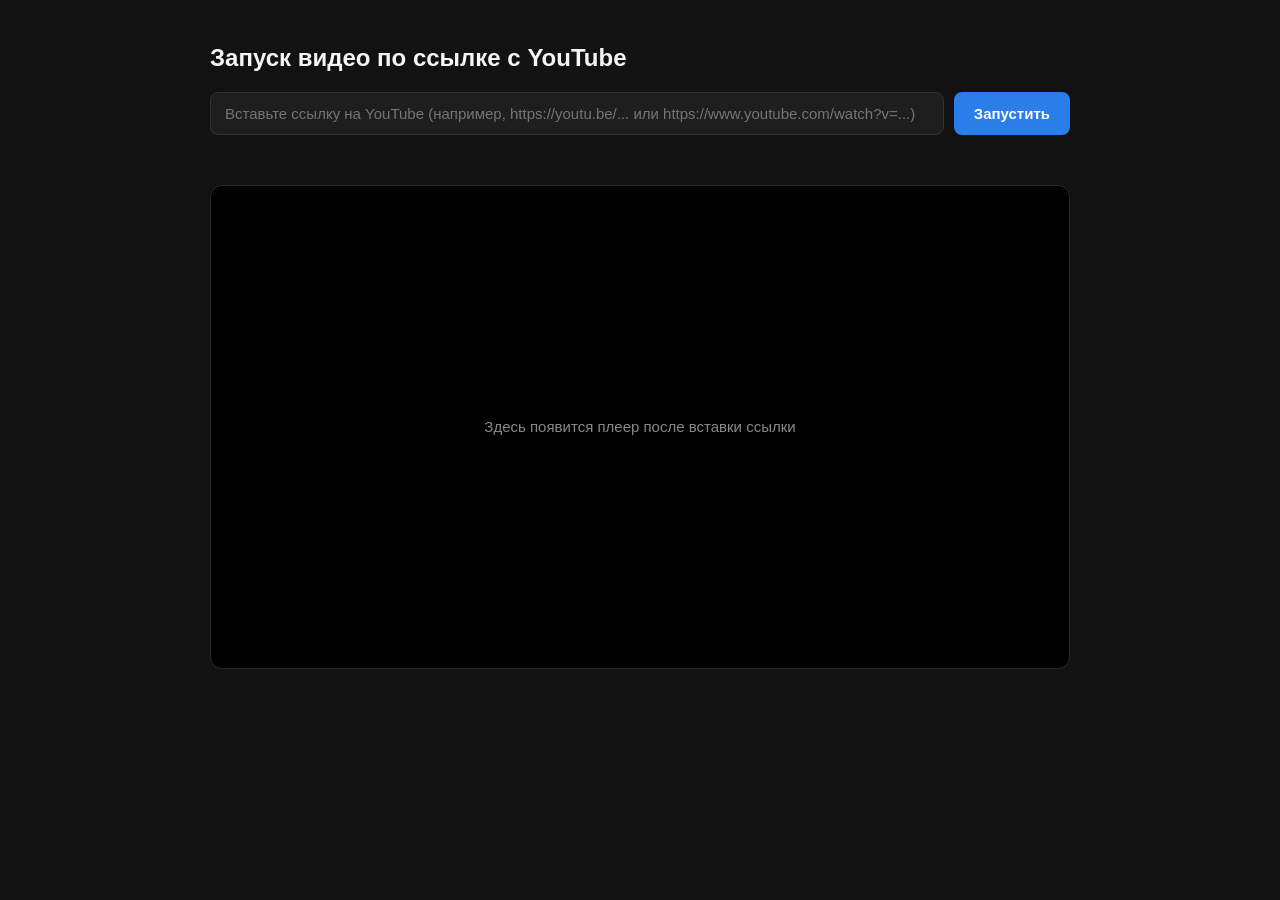
==== 0.html @ 9723a72d "Add files via upload" ====
<!DOCTYPE html>
<html lang="ru">
<head>
  <meta charset="UTF-8" />
  <meta name="viewport" content="width=device-width, initial-scale=1.0" />
  <title>Тест YouTube плеера</title>
  <style>
    * {
      box-sizing: border-box;
    }
    body {
      margin: 0;
      padding: 24px;
      font-family: Arial, sans-serif;
      background: #121212;
      color: #f5f5f5;
      display: flex;
      flex-direction: column;
      align-items: center;
      min-height: 100vh;
    }
    .container {
      width: 100%;
      max-width: 860px;
    }
    .input-group {
      display: flex;
      gap: 10px;
      margin-bottom: 16px;
    }
    input[type="text"] {
      flex: 1;
      padding: 12px 14px;
      font-size: 15px;
      border-radius: 8px;
      border: 1px solid #333;
      background: #1e1e1e;
      color: #fff;
      outline: none;
    }
    input[type="text"]:focus {
      border-color: #4ea1ff;
    }
    button {
      padding: 12px 20px;
      font-size: 15px;
      font-weight: bold;
      border: none;
      border-radius: 8px;
      background: #2b7de9;
      color: #fff;
      cursor: pointer;
    }
    button:hover {
      background: #1f68c7;
    }
    .error {
      color: #ff6b6b;
      margin-bottom: 14px;
      min-height: 20px;
      font-size: 14px;
    }
    .player-wrapper {
      position: relative;
      width: 100%;
      aspect-ratio: 16 / 9;
      background: #000;
      border-radius: 12px;
      overflow: hidden;
      border: 1px solid #2a2a2a;
    }
    .player-wrapper iframe,
    .player-wrapper #player {
      width: 100%;
      height: 100%;
      border: 0;
      display: block;
    }
    .placeholder {
      position: absolute;
      inset: 0;
      display: flex;
      align-items: center;
      justify-content: center;
      color: #888;
      font-size: 15px;
      text-align: center;
      padding: 16px;
      pointer-events: none;
    }
  </style>
</head>
<body>
  <div class="container">
    <h2>Запуск видео по ссылке с YouTube</h2>

    <div class="input-group">
      <input
        id="ytUrlInput"
        type="text"
        placeholder="Вставьте ссылку на YouTube (например, https://youtu.be/... или https://www.youtube.com/watch?v=...)"
      />
      <button id="loadBtn" type="button">Запустить</button>
    </div>

    <div id="errorMsg" class="error"></div>

    <div class="player-wrapper">
      <div id="placeholder" class="placeholder">Здесь появится плеер после вставки ссылки</div>
      <div id="player"></div>
    </div>
  </div>

  <script>
    const inputEl = document.getElementById("ytUrlInput");
    const loadBtn = document.getElementById("loadBtn");
    const errorEl = document.getElementById("errorMsg");
    const placeholderEl = document.getElementById("placeholder");

    let ytPlayer = null;
    let isApiReady = false;
    let pendingVideoId = null;

    // Извлекаем 11-символьный ID видео из разных форматов ссылок YouTube
    function extractYouTubeId(urlStr) {
      const trimmed = (urlStr || "").trim();
      if (!trimmed) return null;

      // Если пользователь вставил сразу 11-символьный ID
      if (/^[a-zA-Z0-9_-]{11}$/.test(trimmed)) {
        return trimmed;
      }

      try {
        const url = new URL(trimmed);
        const host = url.hostname.replace(/^www\./, "").replace(/^m\./, "");

        if (host === "youtu.be") {
          const id = url.pathname.split("/").filter(Boolean)[0];
          return id && /^[a-zA-Z0-9_-]{11}$/.test(id) ? id : null;
        }

        if (host === "youtube.com" || host === "youtube-nocookie.com") {
          const vParam = url.searchParams.get("v");
          if (vParam && /^[a-zA-Z0-9_-]{11}$/.test(vParam)) {
            return vParam;
          }

          const parts = url.pathname.split("/").filter(Boolean);
          // /embed/ID, /shorts/ID, /live/ID, /v/ID
          if (parts.length >= 2 && ["embed", "shorts", "live", "v"].includes(parts[0])) {
            return /^[a-zA-Z0-9_-]{11}$/.test(parts[1]) ? parts[1] : null;
          }
        }
      } catch (_) {
        return null;
      }

      return null;
    }

    // Загружаем YouTube IFrame API
    const tag = document.createElement("script");
    tag.src = "https://www.youtube.com/iframe_api";
    document.head.appendChild(tag);

    window.onYouTubeIframeAPIReady = function () {
      isApiReady = true;
      if (pendingVideoId) {
        createOrLoadVideo(pendingVideoId);
        pendingVideoId = null;
      }
    };

    function createOrLoadVideo(videoId) {
      placeholderEl.style.display = "none";
      errorEl.textContent = "";

      if (!isApiReady) {
        pendingVideoId = videoId;
        return;
      }

      if (ytPlayer && typeof ytPlayer.loadVideoById === "function") {
        ytPlayer.loadVideoById(videoId);
      } else {
        ytPlayer = new YT.Player("player", {
          videoId: videoId,
          playerVars: {
            autoplay: 1,
            rel: 0
          }
        });
      }
    }

    function handleLaunch() {
      const videoId = extractYouTubeId(inputEl.value);
      if (!videoId) {
        errorEl.textContent = "Не удалось распознать корректную ссылку на YouTube.";
        return;
      }
      createOrLoadVideo(videoId);
    }

    loadBtn.addEventListener("click", handleLaunch);
    inputEl.addEventListener("keydown", (e) => {
      if (e.key === "Enter") {
        handleLaunch();
      }
    });
  </script>
</body>
</html>
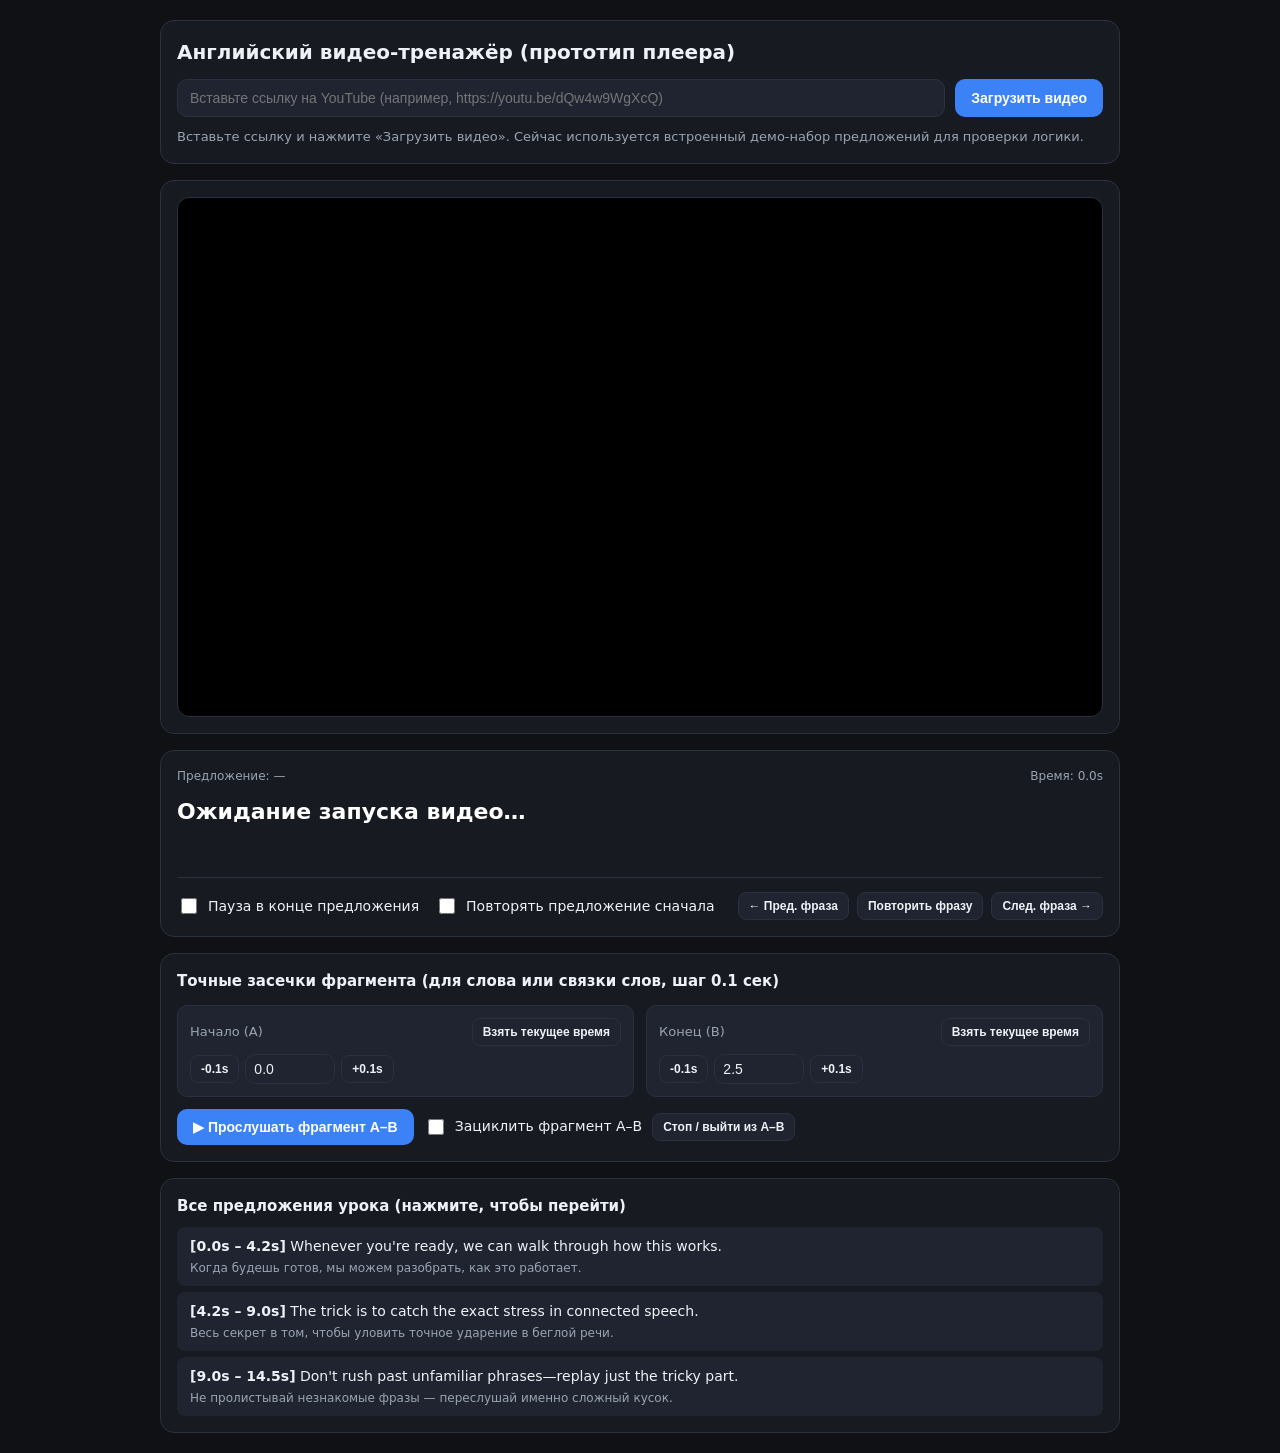
==== commit 8de5ce7e: "Update 0.html" ====
--- a/0.html
+++ b/0.html
@@ -3,151 +3,455 @@
 <head>
   <meta charset="UTF-8" />
   <meta name="viewport" content="width=device-width, initial-scale=1.0" />
-  <title>Тест YouTube плеера</title>
+  <title>Урок английского — YouTube тренажёр (Этап 1)</title>
   <style>
+    :root {
+      --bg: #0f1115;
+      --panel: #171a21;
+      --panel-2: #1f2430;
+      --text: #eef2f7;
+      --muted: #9aa4b2;
+      --accent: #3b82f6;
+      --accent-hover: #2563eb;
+      --border: #2a303d;
+      --success: #22c55e;
+      --warn: #f59e0b;
+    }
+
     * {
       box-sizing: border-box;
     }
+
     body {
       margin: 0;
-      padding: 24px;
-      font-family: Arial, sans-serif;
-      background: #121212;
-      color: #f5f5f5;
+      padding: 20px;
+      font-family: system-ui, -apple-system, Segoe UI, Roboto, Arial, sans-serif;
+      background: var(--bg);
+      color: var(--text);
+      line-height: 1.5;
+    }
+
+    .app {
+      max-width: 960px;
+      margin: 0 auto;
       display: flex;
       flex-direction: column;
-      align-items: center;
-      min-height: 100vh;
-    }
-    .container {
-      width: 100%;
-      max-width: 860px;
-    }
-    .input-group {
+      gap: 16px;
+    }
+
+    .card {
+      background: var(--panel);
+      border: 1px solid var(--border);
+      border-radius: 14px;
+      padding: 16px;
+    }
+
+    h1 {
+      margin: 0 0 12px;
+      font-size: 20px;
+      font-weight: 600;
+    }
+
+    .url-row {
       display: flex;
       gap: 10px;
-      margin-bottom: 16px;
-    }
+    }
+
+    input[type="text"],
+    input[type="number"] {
+      background: var(--panel-2);
+      color: var(--text);
+      border: 1px solid var(--border);
+      border-radius: 10px;
+      padding: 10px 12px;
+      font-size: 14px;
+      outline: none;
+    }
+
     input[type="text"] {
       flex: 1;
-      padding: 12px 14px;
-      font-size: 15px;
+    }
+
+    input:focus {
+      border-color: var(--accent);
+    }
+
+    button {
+      background: var(--accent);
+      color: #fff;
+      border: none;
+      border-radius: 10px;
+      padding: 10px 16px;
+      font-size: 14px;
+      font-weight: 600;
+      cursor: pointer;
+      transition: background 0.15s ease;
+    }
+
+    button:hover {
+      background: var(--accent-hover);
+    }
+
+    button.secondary {
+      background: var(--panel-2);
+      color: var(--text);
+      border: 1px solid var(--border);
+    }
+
+    button.secondary:hover {
+      background: #282f3d;
+    }
+
+    button.small {
+      padding: 6px 10px;
+      font-size: 12px;
       border-radius: 8px;
-      border: 1px solid #333;
-      background: #1e1e1e;
-      color: #fff;
-      outline: none;
-    }
-    input[type="text"]:focus {
-      border-color: #4ea1ff;
-    }
-    button {
-      padding: 12px 20px;
-      font-size: 15px;
-      font-weight: bold;
-      border: none;
-      border-radius: 8px;
-      background: #2b7de9;
-      color: #fff;
-      cursor: pointer;
-    }
-    button:hover {
-      background: #1f68c7;
-    }
-    .error {
-      color: #ff6b6b;
-      margin-bottom: 14px;
-      min-height: 20px;
-      font-size: 14px;
-    }
-    .player-wrapper {
+    }
+
+    .status {
+      margin-top: 10px;
+      font-size: 13px;
+      color: var(--muted);
+    }
+
+    .status.warn {
+      color: var(--warn);
+    }
+
+    .player-box {
       position: relative;
       width: 100%;
       aspect-ratio: 16 / 9;
       background: #000;
       border-radius: 12px;
       overflow: hidden;
-      border: 1px solid #2a2a2a;
-    }
-    .player-wrapper iframe,
-    .player-wrapper #player {
+      border: 1px solid var(--border);
+    }
+
+    .player-box iframe,
+    .player-box #player {
       width: 100%;
       height: 100%;
       border: 0;
       display: block;
     }
-    .placeholder {
-      position: absolute;
-      inset: 0;
-      display: flex;
+
+    .subs-box {
+      display: flex;
+      flex-direction: column;
+      gap: 10px;
+    }
+
+    .sub-meta {
+      display: flex;
+      justify-content: space-between;
       align-items: center;
-      justify-content: center;
-      color: #888;
+      font-size: 12px;
+      color: var(--muted);
+    }
+
+    .sub-en {
+      font-size: 22px;
+      font-weight: 600;
+      color: #fff;
+      min-height: 34px;
+    }
+
+    .sub-ru {
+      font-size: 16px;
+      color: #cbd5e1;
+      min-height: 24px;
+    }
+
+    .controls-bar {
+      display: flex;
+      flex-wrap: wrap;
+      gap: 14px;
+      align-items: center;
+      justify-content: space-between;
+    }
+
+    .toggles {
+      display: flex;
+      flex-wrap: wrap;
+      gap: 16px;
+      align-items: center;
+    }
+
+    .toggle {
+      display: inline-flex;
+      align-items: center;
+      gap: 8px;
+      font-size: 14px;
+      cursor: pointer;
+      user-select: none;
+    }
+
+    .toggle input {
+      width: 16px;
+      height: 16px;
+      accent-color: var(--accent);
+      cursor: pointer;
+    }
+
+    .nav-btns {
+      display: flex;
+      gap: 8px;
+    }
+
+    .ab-panel {
+      display: flex;
+      flex-direction: column;
+      gap: 12px;
+    }
+
+    .ab-title {
       font-size: 15px;
-      text-align: center;
-      padding: 16px;
-      pointer-events: none;
+      font-weight: 600;
+    }
+
+    .ab-grid {
+      display: grid;
+      grid-template-columns: repeat(auto-fit, minmax(220px, 1fr));
+      gap: 12px;
+    }
+
+    .marker-card {
+      background: var(--panel-2);
+      border: 1px solid var(--border);
+      border-radius: 10px;
+      padding: 12px;
+      display: flex;
+      flex-direction: column;
+      gap: 8px;
+    }
+
+    .marker-header {
+      display: flex;
+      justify-content: space-between;
+      align-items: center;
+      font-size: 13px;
+      color: var(--muted);
+    }
+
+    .marker-controls {
+      display: flex;
+      gap: 6px;
+      align-items: center;
+    }
+
+    .marker-controls input[type="number"] {
+      width: 90px;
+      padding: 6px 8px;
+    }
+
+    .ab-actions {
+      display: flex;
+      flex-wrap: wrap;
+      gap: 10px;
+      align-items: center;
+    }
+
+    .transcript-list {
+      max-height: 240px;
+      overflow-y: auto;
+      display: flex;
+      flex-direction: column;
+      gap: 6px;
+    }
+
+    .sentence-item {
+      padding: 8px 12px;
+      border-radius: 8px;
+      background: var(--panel-2);
+      border: 1px solid transparent;
+      cursor: pointer;
+      font-size: 14px;
+    }
+
+    .sentence-item:hover {
+      border-color: var(--border);
+    }
+
+    .sentence-item.active {
+      border-color: var(--accent);
+      background: rgba(59, 130, 246, 0.14);
+    }
+
+    .sentence-item .ru-small {
+      color: var(--muted);
+      font-size: 12px;
+      margin-top: 2px;
     }
   </style>
 </head>
 <body>
-  <div class="container">
-    <h2>Запуск видео по ссылке с YouTube</h2>
-
-    <div class="input-group">
-      <input
-        id="ytUrlInput"
-        type="text"
-        placeholder="Вставьте ссылку на YouTube (например, https://youtu.be/... или https://www.youtube.com/watch?v=...)"
-      />
-      <button id="loadBtn" type="button">Запустить</button>
+  <div class="app">
+    <!-- 1. Ввод ссылки -->
+    <div class="card">
+      <h1>Английский видео-тренажёр (прототип плеера)</h1>
+      <div class="url-row">
+        <input
+          id="urlInput"
+          type="text"
+          placeholder="Вставьте ссылку на YouTube (например, https://youtu.be/dQw4w9WgXcQ)"
+        />
+        <button id="startBtn" type="button">Загрузить видео</button>
+      </div>
+      <div id="statusMsg" class="status">
+        Вставьте ссылку и нажмите «Загрузить видео». Сейчас используется встроенный демо-набор предложений для проверки логики.
+      </div>
     </div>
 
-    <div id="errorMsg" class="error"></div>
-
-    <div class="player-wrapper">
-      <div id="placeholder" class="placeholder">Здесь появится плеер после вставки ссылки</div>
-      <div id="player"></div>
+    <!-- 2. Плеер -->
+    <div class="card">
+      <div class="player-box">
+        <div id="player"></div>
+      </div>
+    </div>
+
+    <!-- 3. Двуязычные субтитры по предложениям и управление концом предложения -->
+    <div class="card subs-box">
+      <div class="sub-meta">
+        <span id="sentenceCounter">Предложение: —</span>
+        <span id="timeReadout">Время: 0.0s</span>
+      </div>
+      <div id="subEn" class="sub-en">Ожидание запуска видео…</div>
+      <div id="subRu" class="sub-ru"></div>
+
+      <hr style="border: 0; border-top: 1px solid var(--border); width: 100%; margin: 4px 0;" />
+
+      <div class="controls-bar">
+        <div class="toggles">
+          <label class="toggle">
+            <input id="pauseAtEnd" type="checkbox" />
+            <span>Пауза в конце предложения</span>
+          </label>
+          <label class="toggle">
+            <input id="repeatSentence" type="checkbox" />
+            <span>Повторять предложение сначала</span>
+          </label>
+        </div>
+
+        <div class="nav-btns">
+          <button id="prevSentenceBtn" class="secondary small" type="button">← Пред. фраза</button>
+          <button id="repeatNowBtn" class="secondary small" type="button">Повторить фразу</button>
+          <button id="nextSentenceBtn" class="secondary small" type="button">След. фраза →</button>
+        </div>
+      </div>
+    </div>
+
+    <!-- 4. Точные засечки (A - B) -->
+    <div class="card ab-panel">
+      <div class="ab-title">Точные засечки фрагмента (для слова или связки слов, шаг 0.1 сек)</div>
+      <div class="ab-grid">
+        <div class="marker-card">
+          <div class="marker-header">
+            <span>Начало (A)</span>
+            <button id="setStartFromNow" class="secondary small" type="button">Взять текущее время</button>
+          </div>
+          <div class="marker-controls">
+            <button id="startMinus" class="secondary small" type="button">-0.1s</button>
+            <input id="segStart" type="number" step="0.1" min="0" value="0.0" />
+            <button id="startPlus" class="secondary small" type="button">+0.1s</button>
+          </div>
+        </div>
+
+        <div class="marker-card">
+          <div class="marker-header">
+            <span>Конец (B)</span>
+            <button id="setEndFromNow" class="secondary small" type="button">Взять текущее время</button>
+          </div>
+          <div class="marker-controls">
+            <button id="endMinus" class="secondary small" type="button">-0.1s</button>
+            <input id="segEnd" type="number" step="0.1" min="0" value="2.5" />
+            <button id="endPlus" class="secondary small" type="button">+0.1s</button>
+          </div>
+        </div>
+      </div>
+
+      <div class="ab-actions">
+        <button id="playSegBtn" type="button">▶ Прослушать фрагмент A–B</button>
+        <label class="toggle">
+          <input id="loopSeg" type="checkbox" />
+          <span>Зациклить фрагмент A–B</span>
+        </label>
+        <button id="stopSegBtn" class="secondary small" type="button">Стоп / выйти из A–B</button>
+      </div>
+    </div>
+
+    <!-- 5. Список предложений -->
+    <div class="card">
+      <div class="ab-title" style="margin-bottom: 10px;">Все предложения урока (нажмите, чтобы перейти)</div>
+      <div id="transcriptList" class="transcript-list"></div>
     </div>
   </div>
 
   <script>
-    const inputEl = document.getElementById("ytUrlInput");
-    const loadBtn = document.getElementById("loadBtn");
-    const errorEl = document.getElementById("errorMsg");
-    const placeholderEl = document.getElementById("placeholder");
-
+    // Демо-предложения (на следующих этапах будут подтягиваться автоматически по ссылке)
+    const DEMO_SENTENCES = [
+      {
+        start: 0.0,
+        end: 4.2,
+        en: "Whenever you're ready, we can walk through how this works.",
+        ru: "Когда будешь готов, мы можем разобрать, как это работает."
+      },
+      {
+        start: 4.2,
+        end: 9.0,
+        en: "The trick is to catch the exact stress in connected speech.",
+        ru: "Весь секрет в том, чтобы уловить точное ударение в беглой речи."
+      },
+      {
+        start: 9.0,
+        end: 14.5,
+        en: "Don't rush past unfamiliar phrases—replay just the tricky part.",
+        ru: "Не пролистывай незнакомые фразы — переслушай именно сложный кусок."
+      }
+    ];
+
+    let sentences = [...DEMO_SENTENCES];
+    let activeSentenceIndex = -1;
+    let handledEndForIndex = -1;
+
+    // Режим воспроизведения точной засечки A-B
+    let segmentMode = false; // true = играет отрезок A-B
     let ytPlayer = null;
-    let isApiReady = false;
+    let apiReady = false;
     let pendingVideoId = null;
-
-    // Извлекаем 11-символьный ID видео из разных форматов ссылок YouTube
-    function extractYouTubeId(urlStr) {
-      const trimmed = (urlStr || "").trim();
-      if (!trimmed) return null;
-
-      // Если пользователь вставил сразу 11-символьный ID
-      if (/^[a-zA-Z0-9_-]{11}$/.test(trimmed)) {
-        return trimmed;
-      }
-
+    let pollTimer = null;
+
+    const urlInput = document.getElementById("urlInput");
+    const startBtn = document.getElementById("startBtn");
+    const statusMsg = document.getElementById("statusMsg");
+    const subEn = document.getElementById("subEn");
+    const subRu = document.getElementById("subRu");
+    const sentenceCounter = document.getElementById("sentenceCounter");
+    const timeReadout = document.getElementById("timeReadout");
+    const transcriptList = document.getElementById("transcriptList");
+
+    const pauseAtEndEl = document.getElementById("pauseAtEnd");
+    const repeatSentenceEl = document.getElementById("repeatSentence");
+    const loopSegEl = document.getElementById("loopSeg");
+
+    const segStartInput = document.getElementById("segStart");
+    const segEndInput = document.getElementById("segEnd");
+
+    function extractYouTubeId(raw) {
+      const s = (raw || "").trim();
+      if (!s) return null;
+      if (/^[a-zA-Z0-9_-]{11}$/.test(s)) return s;
       try {
-        const url = new URL(trimmed);
-        const host = url.hostname.replace(/^www\./, "").replace(/^m\./, "");
-
+        const u = new URL(s);
+        const host = u.hostname.replace(/^www\./, "").replace(/^m\./, "");
         if (host === "youtu.be") {
-          const id = url.pathname.split("/").filter(Boolean)[0];
+          const id = u.pathname.split("/").filter(Boolean)[0];
           return id && /^[a-zA-Z0-9_-]{11}$/.test(id) ? id : null;
         }
-
         if (host === "youtube.com" || host === "youtube-nocookie.com") {
-          const vParam = url.searchParams.get("v");
-          if (vParam && /^[a-zA-Z0-9_-]{11}$/.test(vParam)) {
-            return vParam;
-          }
-
-          const parts = url.pathname.split("/").filter(Boolean);
-          // /embed/ID, /shorts/ID, /live/ID, /v/ID
+          const v = u.searchParams.get("v");
+          if (v && /^[a-zA-Z0-9_-]{11}$/.test(v)) return v;
+          const parts = u.pathname.split("/").filter(Boolean);
           if (parts.length >= 2 && ["embed", "shorts", "live", "v"].includes(parts[0])) {
             return /^[a-zA-Z0-9_-]{11}$/.test(parts[1]) ? parts[1] : null;
           }
@@ -155,28 +459,60 @@
       } catch (_) {
         return null;
       }
-
       return null;
     }
 
-    // Загружаем YouTube IFrame API
-    const tag = document.createElement("script");
-    tag.src = "https://www.youtube.com/iframe_api";
-    document.head.appendChild(tag);
-
-    window.onYouTubeIframeAPIReady = function () {
-      isApiReady = true;
-      if (pendingVideoId) {
-        createOrLoadVideo(pendingVideoId);
-        pendingVideoId = null;
-      }
-    };
-
-    function createOrLoadVideo(videoId) {
-      placeholderEl.style.display = "none";
-      errorEl.textContent = "";
-
-      if (!isApiReady) {
+    function renderTranscriptList() {
+      transcriptList.innerHTML = "";
+      sentences.forEach((item, idx) => {
+        const div = document.createElement("div");
+        div.className = "sentence-item" + (idx === activeSentenceIndex ? " active" : "");
+        div.innerHTML = `
+          <div><strong>[${item.start.toFixed(1)}s – ${item.end.toFixed(1)}s]</strong> ${item.en}</div>
+          <div class="ru-small">${item.ru}</div>
+        `;
+        div.addEventListener("click", () => {
+          segmentMode = false;
+          handledEndForIndex = -1;
+          selectSentence(idx, true);
+        });
+        transcriptList.appendChild(div);
+      });
+    }
+
+    function selectSentence(idx, shouldSeekAndPlay = false) {
+      if (idx < 0 || idx >= sentences.length) return;
+      activeSentenceIndex = idx;
+      const item = sentences[idx];
+      subEn.textContent = item.en;
+      subRu.textContent = item.ru;
+      sentenceCounter.textContent = `Предложение: ${idx + 1} / ${sentences.length}`;
+
+      // Подставляем границы текущего предложения в засечки A-B как стартовую точку
+      segStartInput.value = item.start.toFixed(1);
+      segEndInput.value = Math.min(item.end, item.start + 1.5).toFixed(1);
+
+      renderTranscriptList();
+
+      if (shouldSeekAndPlay && ytPlayer && typeof ytPlayer.seekTo === "function") {
+        handledEndForIndex = -1;
+        ytPlayer.seekTo(item.start, true);
+        if (typeof ytPlayer.playVideo === "function") {
+          ytPlayer.playVideo();
+        }
+      }
+    }
+
+    function loadVideo(videoId) {
+      statusMsg.className = "status";
+      statusMsg.textContent = `Загружается видео ID: ${videoId}…`;
+      sentences = [...DEMO_SENTENCES];
+      activeSentenceIndex = -1;
+      handledEndForIndex = -1;
+      segmentMode = false;
+      renderTranscriptList();
+
+      if (!apiReady) {
         pendingVideoId = videoId;
         return;
       }
@@ -185,30 +521,179 @@
         ytPlayer.loadVideoById(videoId);
       } else {
         ytPlayer = new YT.Player("player", {
-          videoId: videoId,
+          videoId,
           playerVars: {
             autoplay: 1,
-            rel: 0
+            rel: 0,
+            origin: window.location.origin
+          },
+          events: {
+            onReady: (e) => {
+              const iframe = e.target.getIframe();
+              if (iframe) {
+                iframe.setAttribute("referrerpolicy", "strict-origin-when-cross-origin");
+              }
+              startPolling();
+            }
           }
         });
       }
-    }
-
-    function handleLaunch() {
-      const videoId = extractYouTubeId(inputEl.value);
-      if (!videoId) {
-        errorEl.textContent = "Не удалось распознать корректную ссылку на YouTube.";
+      startPolling();
+    }
+
+    function startPolling() {
+      if (pollTimer) clearInterval(pollTimer);
+      pollTimer = setInterval(() => {
+        if (!ytPlayer || typeof ytPlayer.getCurrentTime !== "function") return;
+        const t = ytPlayer.getCurrentTime();
+        if (typeof t !== "number" || Number.isNaN(t)) return;
+
+        timeReadout.textContent = `Время: ${t.toFixed(1)}s`;
+
+        // 1. Обработка точной засечки A-B
+        const startA = parseFloat(segStartInput.value) || 0;
+        const endB = parseFloat(segEndInput.value) || 0;
+        if (segmentMode && endB > startA && t >= endB) {
+          if (loopSegEl.checked) {
+            ytPlayer.seekTo(startA, true);
+            ytPlayer.playVideo();
+          } else {
+            segmentMode = false;
+            ytPlayer.pauseVideo();
+          }
+          return;
+        }
+
+        // 2. Определение активного предложения
+        const foundIdx = sentences.findIndex((s) => t >= s.start && t < s.end);
+        if (foundIdx !== -1 && foundIdx !== activeSentenceIndex) {
+          activeSentenceIndex = foundIdx;
+          handledEndForIndex = -1;
+          const s = sentences[foundIdx];
+          subEn.textContent = s.en;
+          subRu.textContent = s.ru;
+          sentenceCounter.textContent = `Предложение: ${foundIdx + 1} / ${sentences.length}`;
+          renderTranscriptList();
+        }
+
+        // 3. Поведение в конце активного предложения
+        if (activeSentenceIndex !== -1 && !segmentMode) {
+          const cur = sentences[activeSentenceIndex];
+          if (t >= cur.end - 0.08 && handledEndForIndex !== activeSentenceIndex) {
+            handledEndForIndex = activeSentenceIndex;
+
+            if (repeatSentenceEl.checked) {
+              ytPlayer.seekTo(cur.start, true);
+              ytPlayer.playVideo();
+              handledEndForIndex = -1;
+            } else if (pauseAtEndEl.checked) {
+              ytPlayer.pauseVideo();
+            }
+          }
+        }
+      }, 80);
+    }
+
+    // Загрузка YouTube IFrame API
+    const tag = document.createElement("script");
+    tag.src = "https://www.youtube.com/iframe_api";
+    document.head.appendChild(tag);
+
+    window.onYouTubeIframeAPIReady = function () {
+      apiReady = true;
+      if (pendingVideoId) {
+        loadVideo(pendingVideoId);
+        pendingVideoId = null;
+      }
+    };
+
+    // События интерфейса
+    startBtn.addEventListener("click", () => {
+      const id = extractYouTubeId(urlInput.value);
+      if (!id) {
+        statusMsg.className = "status warn";
+        statusMsg.textContent = "Не удалось распознать ссылку YouTube. Проверьте формат ссылки.";
         return;
       }
-      createOrLoadVideo(videoId);
-    }
-
-    loadBtn.addEventListener("click", handleLaunch);
-    inputEl.addEventListener("keydown", (e) => {
-      if (e.key === "Enter") {
-        handleLaunch();
-      }
-    });
+      loadVideo(id);
+    });
+
+    urlInput.addEventListener("keydown", (e) => {
+      if (e.key === "Enter") startBtn.click();
+    });
+
+    prevSentenceBtn.addEventListener("click", () => {
+      segmentMode = false;
+      const target = activeSentenceIndex > 0 ? activeSentenceIndex - 1 : 0;
+      selectSentence(target, true);
+    });
+
+    nextSentenceBtn.addEventListener("click", () => {
+      segmentMode = false;
+      const target = activeSentenceIndex < sentences.length - 1 ? activeSentenceIndex + 1 : sentences.length - 1;
+      selectSentence(target, true);
+    });
+
+    repeatNowBtn.addEventListener("click", () => {
+      segmentMode = false;
+      const target = activeSentenceIndex >= 0 ? activeSentenceIndex : 0;
+      selectSentence(target, true);
+    });
+
+    // Корректировка засечек A и B на +-0.1s
+    function adjustInput(el, delta) {
+      const val = Math.max(0, (parseFloat(el.value) || 0) + delta);
+      el.value = val.toFixed(1);
+    }
+
+    document.getElementById("startMinus").addEventListener("click", () => adjustInput(segStartInput, -0.1));
+    document.getElementById("startPlus").addEventListener("click", () => adjustInput(segStartInput, 0.1));
+    document.getElementById("endMinus").addEventListener("click", () => adjustInput(segEndInput, -0.1));
+    document.getElementById("endPlus").addEventListener("click", () => adjustInput(segEndInput, 0.1));
+
+    document.getElementById("setStartFromNow").addEventListener("click", () => {
+      if (ytPlayer && typeof ytPlayer.getCurrentTime === "function") {
+        segStartInput.value = Math.max(0, ytPlayer.getCurrentTime()).toFixed(1);
+      }
+    });
+
+    document.getElementById("setEndFromNow").addEventListener("click", () => {
+      if (ytPlayer && typeof ytPlayer.getCurrentTime === "function") {
+        segEndInput.value = Math.max(0, ytPlayer.getCurrentTime()).toFixed(1);
+      }
+    });
+
+    document.getElementById("playSegBtn").addEventListener("click", () => {
+      const a = parseFloat(segStartInput.value) || 0;
+      const b = parseFloat(segEndInput.value) || 0;
+      if (b <= a) {
+        statusMsg.className = "status warn";
+        statusMsg.textContent = "Конец (B) должен быть больше начала (A).";
+        return;
+      }
+      statusMsg.className = "status";
+      statusMsg.textContent = `Воспроизводится фрагмент A–B: ${a.toFixed(1)}s – ${b.toFixed(1)}s`;
+      segmentMode = true;
+      ytPlayer.seekTo(a, true);
+      ytPlayer.playVideo();
+    });
+
+    document.getElementById("stopSegBtn").addEventListener("click", () => {
+      segmentMode = false;
+      if (ytPlayer && typeof ytPlayer.pauseVideo === "function") {
+        ytPlayer.pauseVideo();
+      }
+    });
+
+    // Взаимоисключение галочек «Пауза» и «Повторять» (если нужно, можно легко сделать оба гибкими)
+    pauseAtEndEl.addEventListener("change", () => {
+      if (pauseAtEndEl.checked) repeatSentenceEl.checked = false;
+    });
+    repeatSentenceEl.addEventListener("change", () => {
+      if (repeatSentenceEl.checked) pauseAtEndEl.checked = false;
+    });
+
+    renderTranscriptList();
   </script>
 </body>
-</html>+</html>
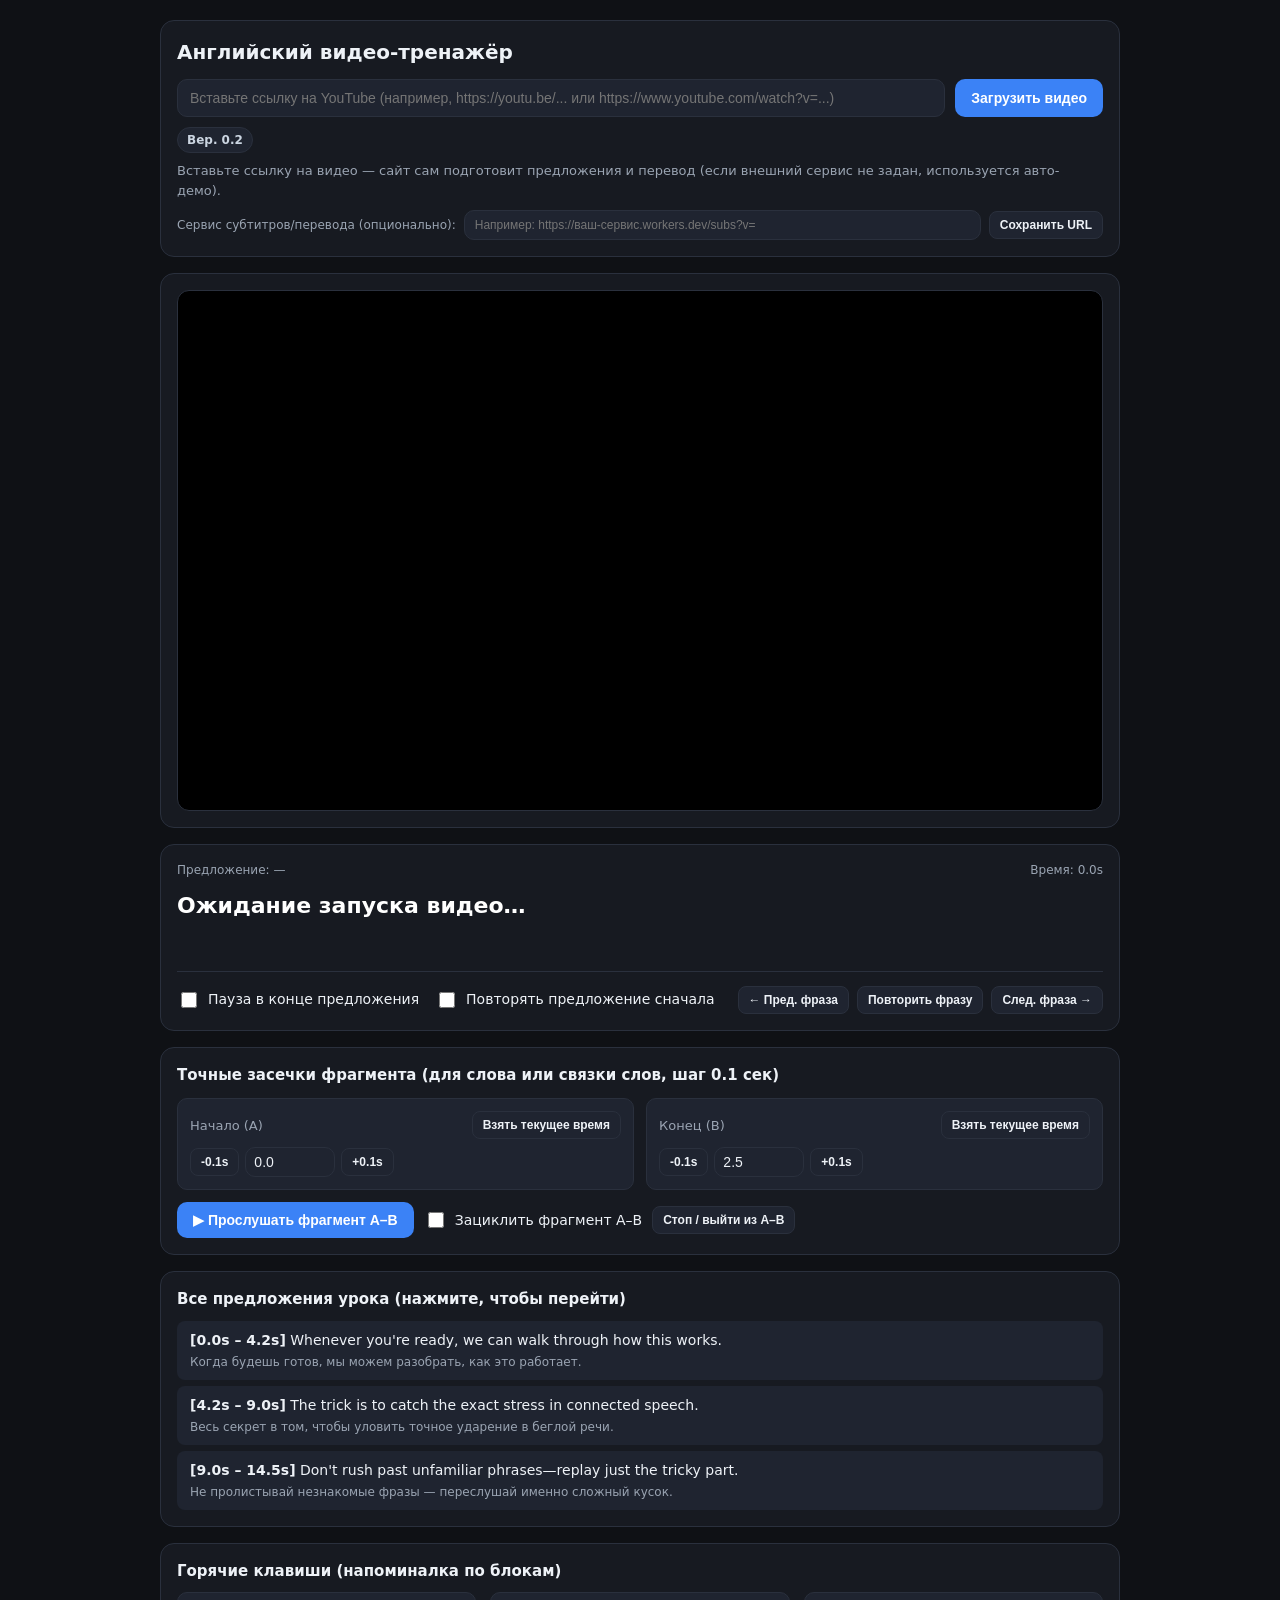
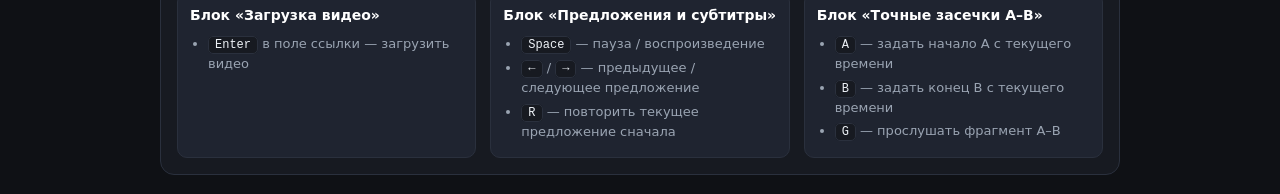
==== commit efcb1b7c: "Update 0.html" ====
--- a/0.html
+++ b/0.html
@@ -3,7 +3,7 @@
 <head>
   <meta charset="UTF-8" />
   <meta name="viewport" content="width=device-width, initial-scale=1.0" />
-  <title>Урок английского — YouTube тренажёр (Этап 1)</title>
+  <title>Урок английского — YouTube тренажёр (Вер. 0.2)</title>
   <style>
     :root {
       --bg: #0f1115;
@@ -108,14 +108,48 @@
       border-radius: 8px;
     }
 
-    .status {
+    .sub-bar {
       margin-top: 10px;
+      display: flex;
+      flex-wrap: wrap;
+      justify-content: space-between;
+      align-items: center;
+      gap: 8px;
       font-size: 13px;
       color: var(--muted);
     }
 
+    .version-badge {
+      display: inline-block;
+      padding: 3px 9px;
+      border-radius: 999px;
+      background: var(--panel-2);
+      border: 1px solid var(--border);
+      color: #cbd5e1;
+      font-size: 12px;
+      font-weight: 600;
+    }
+
     .status.warn {
       color: var(--warn);
+    }
+
+    .status.ok {
+      color: var(--success);
+    }
+
+    .api-config {
+      margin-top: 10px;
+      display: flex;
+      gap: 8px;
+      align-items: center;
+      flex-wrap: wrap;
+    }
+
+    .api-config input {
+      font-size: 12px;
+      padding: 7px 10px;
+      min-width: 260px;
     }
 
     .player-box {
@@ -283,23 +317,77 @@
       font-size: 12px;
       margin-top: 2px;
     }
+
+    .hotkeys-footer {
+      display: grid;
+      grid-template-columns: repeat(auto-fit, minmax(260px, 1fr));
+      gap: 14px;
+    }
+
+    .hk-block {
+      background: var(--panel-2);
+      border: 1px solid var(--border);
+      border-radius: 10px;
+      padding: 12px;
+    }
+
+    .hk-block h3 {
+      margin: 0 0 8px;
+      font-size: 14px;
+      color: #fff;
+    }
+
+    .hk-block ul {
+      margin: 0;
+      padding-left: 18px;
+      font-size: 13px;
+      color: var(--muted);
+    }
+
+    .hk-block li {
+      margin-bottom: 4px;
+    }
+
+    kbd {
+      background: var(--panel);
+      border: 1px solid var(--border);
+      border-radius: 5px;
+      padding: 1px 6px;
+      font-size: 12px;
+      color: var(--text);
+      font-family: monospace;
+    }
   </style>
 </head>
 <body>
   <div class="app">
-    <!-- 1. Ввод ссылки -->
+    <!-- 1. Ввод ссылки и номер версии -->
     <div class="card">
-      <h1>Английский видео-тренажёр (прототип плеера)</h1>
+      <h1>Английский видео-тренажёр</h1>
       <div class="url-row">
         <input
           id="urlInput"
           type="text"
-          placeholder="Вставьте ссылку на YouTube (например, https://youtu.be/dQw4w9WgXcQ)"
+          placeholder="Вставьте ссылку на YouTube (например, https://youtu.be/... или https://www.youtube.com/watch?v=...)"
         />
         <button id="startBtn" type="button">Загрузить видео</button>
       </div>
-      <div id="statusMsg" class="status">
-        Вставьте ссылку и нажмите «Загрузить видео». Сейчас используется встроенный демо-набор предложений для проверки логики.
+
+      <div class="sub-bar">
+        <span class="version-badge" id="versionBadge">Вер. 0.2</span>
+        <span id="statusMsg" class="status">
+          Вставьте ссылку на видео — сайт сам подготовит предложения и перевод (если внешний сервис не задан, используется авто-демо).
+        </span>
+      </div>
+
+      <div class="api-config">
+        <span style="font-size: 12px; color: var(--muted);">Сервис субтитров/перевода (опционально):</span>
+        <input
+          id="subApiInput"
+          type="text"
+          placeholder="Например: https://ваш-сервис.workers.dev/subs?v="
+        />
+        <button id="saveApiBtn" class="secondary small" type="button">Сохранить URL</button>
       </div>
     </div>
 
@@ -385,10 +473,41 @@
       <div class="ab-title" style="margin-bottom: 10px;">Все предложения урока (нажмите, чтобы перейти)</div>
       <div id="transcriptList" class="transcript-list"></div>
     </div>
+
+    <!-- 6. Напоминалка горячих клавиш по блокам -->
+    <div class="card">
+      <div class="ab-title" style="margin-bottom: 10px;">Горячие клавиши (напоминалка по блокам)</div>
+      <div class="hotkeys-footer">
+        <div class="hk-block">
+          <h3>Блок «Загрузка видео»</h3>
+          <ul>
+            <li><kbd>Enter</kbd> в поле ссылки — загрузить видео</li>
+          </ul>
+        </div>
+        <div class="hk-block">
+          <h3>Блок «Предложения и субтитры»</h3>
+          <ul>
+            <li><kbd>Space</kbd> — пауза / воспроизведение</li>
+            <li><kbd>←</kbd> / <kbd>→</kbd> — предыдущее / следующее предложение</li>
+            <li><kbd>R</kbd> — повторить текущее предложение сначала</li>
+          </ul>
+        </div>
+        <div class="hk-block">
+          <h3>Блок «Точные засечки A–B»</h3>
+          <ul>
+            <li><kbd>A</kbd> — задать начало A с текущего времени</li>
+            <li><kbd>B</kbd> — задать конец B с текущего времени</li>
+            <li><kbd>G</kbd> — прослушать фрагмент A–B</li>
+          </ul>
+        </div>
+      </div>
+    </div>
   </div>
 
   <script>
-    // Демо-предложения (на следующих этапах будут подтягиваться автоматически по ссылке)
+    const VERSION = "Вер. 0.2";
+    const API_STORAGE_KEY = "yt_lesson_sub_api_url";
+
     const DEMO_SENTENCES = [
       {
         start: 0.0,
@@ -410,12 +529,86 @@
       }
     ];
 
+    // Склейка коротких кусков субтитров в целые предложения
+    function buildSentencesFromCues(cues) {
+      if (!Array.isArray(cues) || cues.length === 0) return [];
+      const result = [];
+      let bufEn = [];
+      let bufRu = [];
+      let bufStart = null;
+      let bufEnd = null;
+
+      function flush() {
+        const enText = bufEn.join(" ").replace(/\s+/g, " ").trim();
+        const ruText = bufRu.join(" ").replace(/\s+/g, " ").trim();
+        if (enText && bufStart !== null && bufEnd !== null) {
+          result.push({
+            start: Number(bufStart.toFixed(2)),
+            end: Number(Math.max(bufEnd, bufStart + 0.5).toFixed(2)),
+            en: enText,
+            ru: ruText
+          });
+        }
+        bufEn = [];
+        bufRu = [];
+        bufStart = null;
+        bufEnd = null;
+      }
+
+      for (let i = 0; i < cues.length; i++) {
+        const c = cues[i];
+        const start = Number(c.start || 0);
+        const end = typeof c.end === "number" ? c.end : start + Number(c.duration || 2.5);
+        const en = (c.en || c.text || "").trim();
+        const ru = (c.ru || "").trim();
+        if (!en) continue;
+
+        if (bufStart === null) bufStart = start;
+        const gapTooBig = bufEnd !== null && (start - bufEnd) > 2.2;
+        if (gapTooBig && bufEn.length > 0) {
+          flush();
+          bufStart = start;
+        }
+
+        bufEn.push(en);
+        if (ru) bufRu.push(ru);
+        bufEnd = end;
+
+        if (/[.!?]["')\]]*$/.test(en)) {
+          flush();
+        }
+      }
+      if (bufEn.length > 0) flush();
+      return result;
+    }
+
+    async function fetchLessonSentences(videoId) {
+      const apiBase = (subApiInput.value || "").trim();
+      if (apiBase) {
+        const sep = apiBase.includes("?") || apiBase.endsWith("=") ? "" : "?v=";
+        const endpoint = `${apiBase}${sep}${encodeURIComponent(videoId)}`;
+        const resp = await fetch(endpoint);
+        if (!resp.ok) throw new Error(`HTTP ${resp.status}`);
+        const data = await resp.json();
+
+        if (Array.isArray(data.sentences) && data.sentences.length > 0) {
+          return { sentences: data.sentences, source: "внешний сервис" };
+        }
+        if (Array.isArray(data.cues) && data.cues.length > 0) {
+          const built = buildSentencesFromCues(data.cues);
+          if (built.length > 0) return { sentences: built, source: "внешний сервис (склейка по предложениям)" };
+        }
+        throw new Error("Пустой ответ от сервиса субтитров");
+      }
+
+      // Резервный авто-режим без ручного ввода пользователя
+      return { sentences: [...DEMO_SENTENCES], source: "авто-демо (сервис субтитров не задан)" };
+    }
+
     let sentences = [...DEMO_SENTENCES];
     let activeSentenceIndex = -1;
     let handledEndForIndex = -1;
-
-    // Режим воспроизведения точной засечки A-B
-    let segmentMode = false; // true = играет отрезок A-B
+    let segmentMode = false;
     let ytPlayer = null;
     let apiReady = false;
     let pendingVideoId = null;
@@ -424,6 +617,8 @@
     const urlInput = document.getElementById("urlInput");
     const startBtn = document.getElementById("startBtn");
     const statusMsg = document.getElementById("statusMsg");
+    const subApiInput = document.getElementById("subApiInput");
+    const saveApiBtn = document.getElementById("saveApiBtn");
     const subEn = document.getElementById("subEn");
     const subRu = document.getElementById("subRu");
     const sentenceCounter = document.getElementById("sentenceCounter");
@@ -433,9 +628,15 @@
     const pauseAtEndEl = document.getElementById("pauseAtEnd");
     const repeatSentenceEl = document.getElementById("repeatSentence");
     const loopSegEl = document.getElementById("loopSeg");
-
     const segStartInput = document.getElementById("segStart");
     const segEndInput = document.getElementById("segEnd");
+
+    subApiInput.value = localStorage.getItem(API_STORAGE_KEY) || "";
+    saveApiBtn.addEventListener("click", () => {
+      localStorage.setItem(API_STORAGE_KEY, subApiInput.value.trim());
+      statusMsg.className = "status ok";
+      statusMsg.textContent = "URL сервиса субтитров сохранён в браузере.";
+    });
 
     function extractYouTubeId(raw) {
       const s = (raw || "").trim();
@@ -488,7 +689,6 @@
       subRu.textContent = item.ru;
       sentenceCounter.textContent = `Предложение: ${idx + 1} / ${sentences.length}`;
 
-      // Подставляем границы текущего предложения в засечки A-B как стартовую точку
       segStartInput.value = item.start.toFixed(1);
       segEndInput.value = Math.min(item.end, item.start + 1.5).toFixed(1);
 
@@ -503,13 +703,24 @@
       }
     }
 
-    function loadVideo(videoId) {
+    async function loadVideo(videoId) {
       statusMsg.className = "status";
-      statusMsg.textContent = `Загружается видео ID: ${videoId}…`;
-      sentences = [...DEMO_SENTENCES];
+      statusMsg.textContent = `Загружается видео (${videoId}) и подготавливаются субтитры…`;
       activeSentenceIndex = -1;
       handledEndForIndex = -1;
       segmentMode = false;
+
+      try {
+        const res = await fetchLessonSentences(videoId);
+        sentences = res.sentences;
+        statusMsg.className = "status ok";
+        statusMsg.textContent = `Видео загружено (${videoId}). Источник субтитров: ${res.source}. Предложений: ${sentences.length}.`;
+      } catch (err) {
+        sentences = [...DEMO_SENTENCES];
+        statusMsg.className = "status warn";
+        statusMsg.textContent = `Сервис субтитров не ответил (${err.message}). Включён резервный авто-демо набор.`;
+      }
+
       renderTranscriptList();
 
       if (!apiReady) {
@@ -550,7 +761,6 @@
 
         timeReadout.textContent = `Время: ${t.toFixed(1)}s`;
 
-        // 1. Обработка точной засечки A-B
         const startA = parseFloat(segStartInput.value) || 0;
         const endB = parseFloat(segEndInput.value) || 0;
         if (segmentMode && endB > startA && t >= endB) {
@@ -564,7 +774,6 @@
           return;
         }
 
-        // 2. Определение активного предложения
         const foundIdx = sentences.findIndex((s) => t >= s.start && t < s.end);
         if (foundIdx !== -1 && foundIdx !== activeSentenceIndex) {
           activeSentenceIndex = foundIdx;
@@ -576,7 +785,6 @@
           renderTranscriptList();
         }
 
-        // 3. Поведение в конце активного предложения
         if (activeSentenceIndex !== -1 && !segmentMode) {
           const cur = sentences[activeSentenceIndex];
           if (t >= cur.end - 0.08 && handledEndForIndex !== activeSentenceIndex) {
@@ -594,7 +802,6 @@
       }, 80);
     }
 
-    // Загрузка YouTube IFrame API
     const tag = document.createElement("script");
     tag.src = "https://www.youtube.com/iframe_api";
     document.head.appendChild(tag);
@@ -607,7 +814,6 @@
       }
     };
 
-    // События интерфейса
     startBtn.addEventListener("click", () => {
       const id = extractYouTubeId(urlInput.value);
       if (!id) {
@@ -622,25 +828,28 @@
       if (e.key === "Enter") startBtn.click();
     });
 
-    prevSentenceBtn.addEventListener("click", () => {
+    function goPrevSentence() {
       segmentMode = false;
       const target = activeSentenceIndex > 0 ? activeSentenceIndex - 1 : 0;
       selectSentence(target, true);
-    });
-
-    nextSentenceBtn.addEventListener("click", () => {
+    }
+
+    function goNextSentence() {
       segmentMode = false;
       const target = activeSentenceIndex < sentences.length - 1 ? activeSentenceIndex + 1 : sentences.length - 1;
       selectSentence(target, true);
-    });
-
-    repeatNowBtn.addEventListener("click", () => {
+    }
+
+    function repeatCurrentSentence() {
       segmentMode = false;
       const target = activeSentenceIndex >= 0 ? activeSentenceIndex : 0;
       selectSentence(target, true);
-    });
-
-    // Корректировка засечек A и B на +-0.1s
+    }
+
+    document.getElementById("prevSentenceBtn").addEventListener("click", goPrevSentence);
+    document.getElementById("nextSentenceBtn").addEventListener("click", goNextSentence);
+    document.getElementById("repeatNowBtn").addEventListener("click", repeatCurrentSentence);
+
     function adjustInput(el, delta) {
       const val = Math.max(0, (parseFloat(el.value) || 0) + delta);
       el.value = val.toFixed(1);
@@ -651,19 +860,19 @@
     document.getElementById("endMinus").addEventListener("click", () => adjustInput(segEndInput, -0.1));
     document.getElementById("endPlus").addEventListener("click", () => adjustInput(segEndInput, 0.1));
 
-    document.getElementById("setStartFromNow").addEventListener("click", () => {
+    function setStartFromNow() {
       if (ytPlayer && typeof ytPlayer.getCurrentTime === "function") {
         segStartInput.value = Math.max(0, ytPlayer.getCurrentTime()).toFixed(1);
       }
-    });
-
-    document.getElementById("setEndFromNow").addEventListener("click", () => {
+    }
+
+    function setEndFromNow() {
       if (ytPlayer && typeof ytPlayer.getCurrentTime === "function") {
         segEndInput.value = Math.max(0, ytPlayer.getCurrentTime()).toFixed(1);
       }
-    });
-
-    document.getElementById("playSegBtn").addEventListener("click", () => {
+    }
+
+    function playSegmentAB() {
       const a = parseFloat(segStartInput.value) || 0;
       const b = parseFloat(segEndInput.value) || 0;
       if (b <= a) {
@@ -671,12 +880,17 @@
         statusMsg.textContent = "Конец (B) должен быть больше начала (A).";
         return;
       }
+      if (!ytPlayer || typeof ytPlayer.seekTo !== "function") return;
       statusMsg.className = "status";
       statusMsg.textContent = `Воспроизводится фрагмент A–B: ${a.toFixed(1)}s – ${b.toFixed(1)}s`;
       segmentMode = true;
       ytPlayer.seekTo(a, true);
       ytPlayer.playVideo();
-    });
+    }
+
+    document.getElementById("setStartFromNow").addEventListener("click", setStartFromNow);
+    document.getElementById("setEndFromNow").addEventListener("click", setEndFromNow);
+    document.getElementById("playSegBtn").addEventListener("click", playSegmentAB);
 
     document.getElementById("stopSegBtn").addEventListener("click", () => {
       segmentMode = false;
@@ -685,7 +899,6 @@
       }
     });
 
-    // Взаимоисключение галочек «Пауза» и «Повторять» (если нужно, можно легко сделать оба гибкими)
     pauseAtEndEl.addEventListener("change", () => {
       if (pauseAtEndEl.checked) repeatSentenceEl.checked = false;
     });
@@ -693,6 +906,34 @@
       if (repeatSentenceEl.checked) pauseAtEndEl.checked = false;
     });
 
+    // Горячие клавиши (игнорируем, если пользователь печатает в input/textarea)
+    document.addEventListener("keydown", (e) => {
+      const tagName = (document.activeElement && document.activeElement.tagName || "").toLowerCase();
+      if (tagName === "input" || tagName === "textarea") return;
+
+      if (e.code === "Space") {
+        e.preventDefault();
+        if (!ytPlayer || typeof ytPlayer.getPlayerState !== "function") return;
+        const state = ytPlayer.getPlayerState();
+        if (state === 1) ytPlayer.pauseVideo();
+        else ytPlayer.playVideo();
+      } else if (e.key === "ArrowLeft") {
+        e.preventDefault();
+        goPrevSentence();
+      } else if (e.key === "ArrowRight") {
+        e.preventDefault();
+        goNextSentence();
+      } else if (e.key.toLowerCase() === "r") {
+        repeatCurrentSentence();
+      } else if (e.key.toLowerCase() === "a") {
+        setStartFromNow();
+      } else if (e.key.toLowerCase() === "b") {
+        setEndFromNow();
+      } else if (e.key.toLowerCase() === "g") {
+        playSegmentAB();
+      }
+    });
+
     renderTranscriptList();
   </script>
 </body>
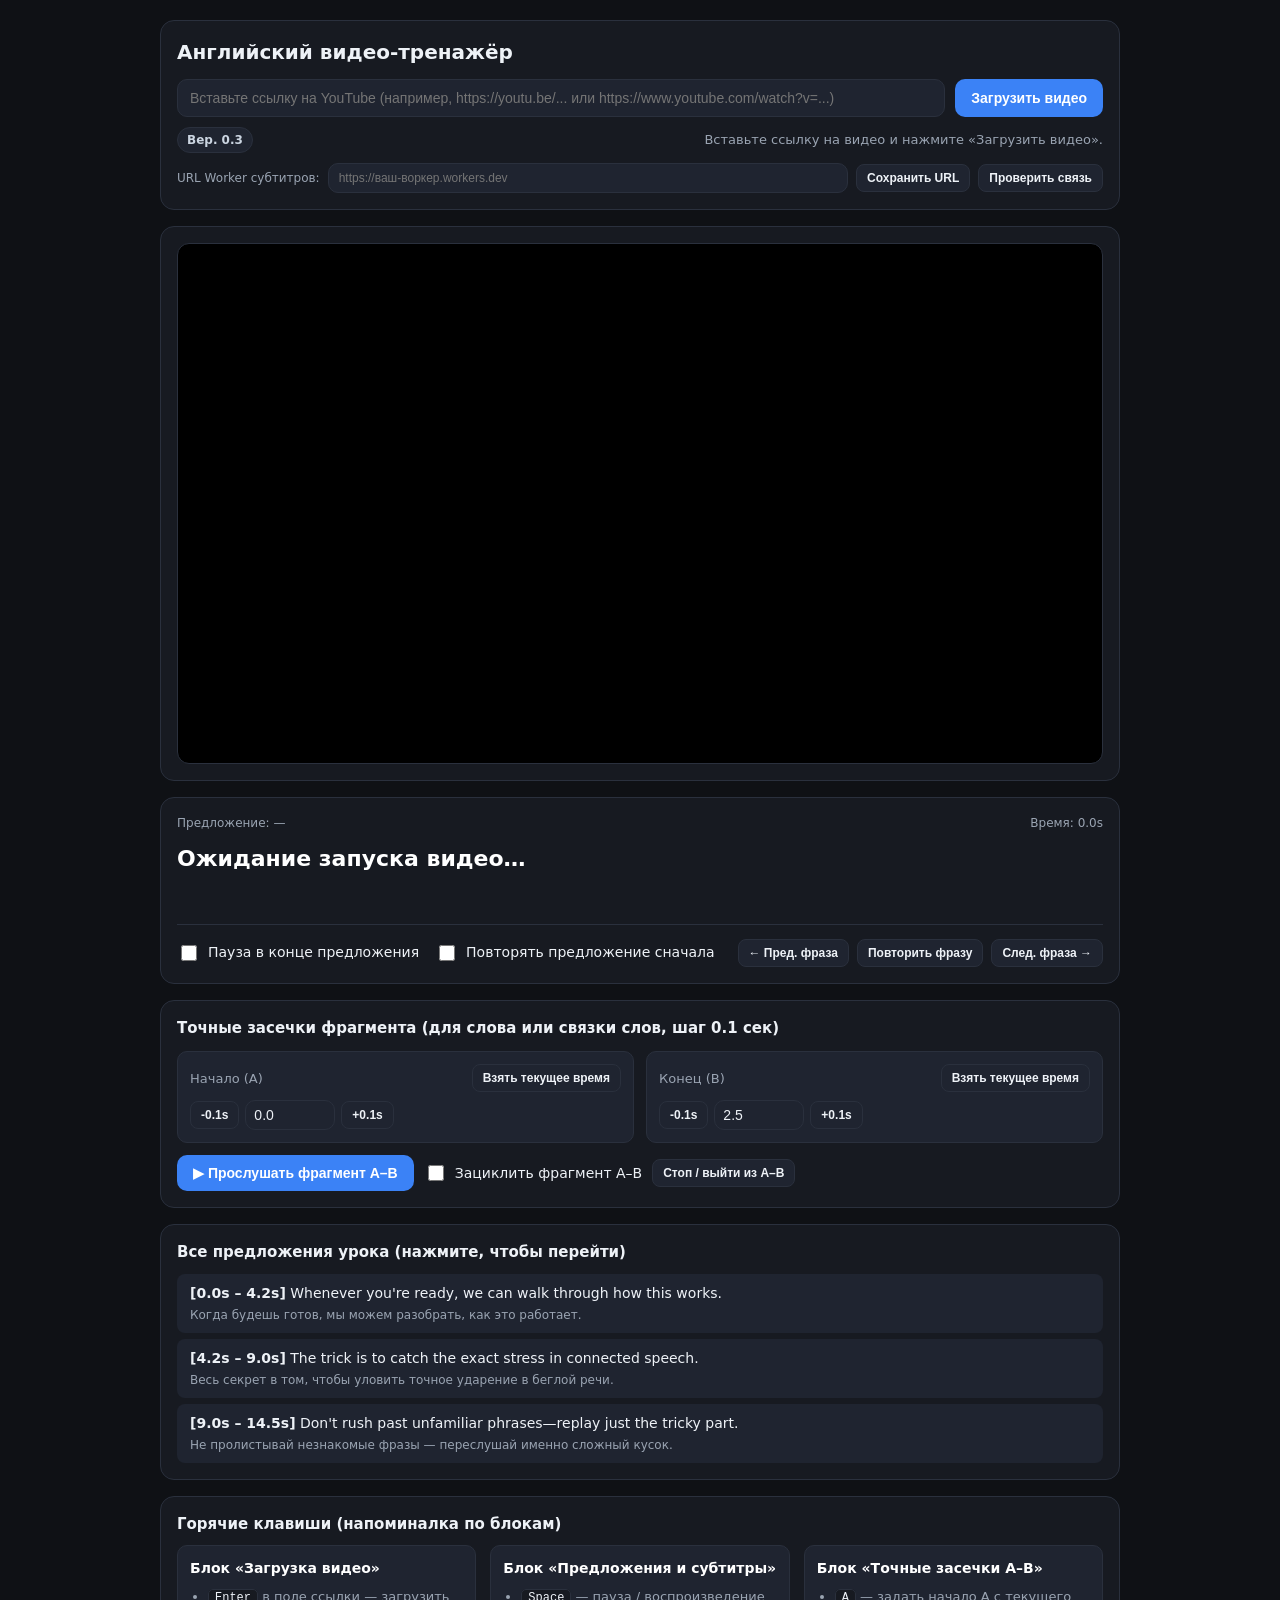
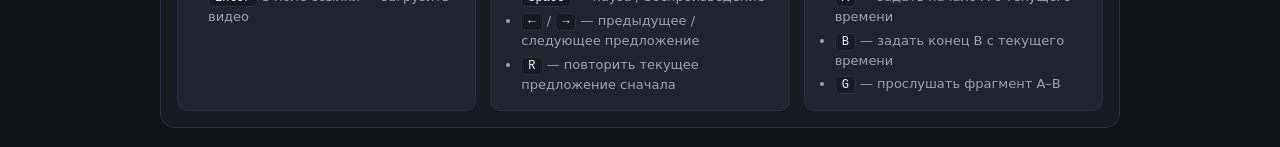
==== commit c4c1806e: "Update 0.html" ====
--- a/0.html
+++ b/0.html
@@ -3,7 +3,7 @@
 <head>
   <meta charset="UTF-8" />
   <meta name="viewport" content="width=device-width, initial-scale=1.0" />
-  <title>Урок английского — YouTube тренажёр (Вер. 0.2)</title>
+  <title>Урок английского — YouTube тренажёр (Вер. 0.3)</title>
   <style>
     :root {
       --bg: #0f1115;
@@ -149,7 +149,7 @@
     .api-config input {
       font-size: 12px;
       padding: 7px 10px;
-      min-width: 260px;
+      min-width: 280px;
     }
 
     .player-box {
@@ -287,7 +287,7 @@
     }
 
     .transcript-list {
-      max-height: 240px;
+      max-height: 260px;
       overflow-y: auto;
       display: flex;
       flex-direction: column;
@@ -361,7 +361,6 @@
 </head>
 <body>
   <div class="app">
-    <!-- 1. Ввод ссылки и номер версии -->
     <div class="card">
       <h1>Английский видео-тренажёр</h1>
       <div class="url-row">
@@ -374,31 +373,30 @@
       </div>
 
       <div class="sub-bar">
-        <span class="version-badge" id="versionBadge">Вер. 0.2</span>
+        <span class="version-badge" id="versionBadge">Вер. 0.3</span>
         <span id="statusMsg" class="status">
-          Вставьте ссылку на видео — сайт сам подготовит предложения и перевод (если внешний сервис не задан, используется авто-демо).
+          Вставьте ссылку на видео и нажмите «Загрузить видео».
         </span>
       </div>
 
       <div class="api-config">
-        <span style="font-size: 12px; color: var(--muted);">Сервис субтитров/перевода (опционально):</span>
+        <span style="font-size: 12px; color: var(--muted);">URL Worker субтитров:</span>
         <input
           id="subApiInput"
           type="text"
-          placeholder="Например: https://ваш-сервис.workers.dev/subs?v="
+          placeholder="https://ваш-воркер.workers.dev"
         />
         <button id="saveApiBtn" class="secondary small" type="button">Сохранить URL</button>
+        <button id="testApiBtn" class="secondary small" type="button">Проверить связь</button>
       </div>
     </div>
 
-    <!-- 2. Плеер -->
     <div class="card">
       <div class="player-box">
         <div id="player"></div>
       </div>
     </div>
 
-    <!-- 3. Двуязычные субтитры по предложениям и управление концом предложения -->
     <div class="card subs-box">
       <div class="sub-meta">
         <span id="sentenceCounter">Предложение: —</span>
@@ -429,7 +427,6 @@
       </div>
     </div>
 
-    <!-- 4. Точные засечки (A - B) -->
     <div class="card ab-panel">
       <div class="ab-title">Точные засечки фрагмента (для слова или связки слов, шаг 0.1 сек)</div>
       <div class="ab-grid">
@@ -468,13 +465,11 @@
       </div>
     </div>
 
-    <!-- 5. Список предложений -->
     <div class="card">
       <div class="ab-title" style="margin-bottom: 10px;">Все предложения урока (нажмите, чтобы перейти)</div>
       <div id="transcriptList" class="transcript-list"></div>
     </div>
 
-    <!-- 6. Напоминалка горячих клавиш по блокам -->
     <div class="card">
       <div class="ab-title" style="margin-bottom: 10px;">Горячие клавиши (напоминалка по блокам)</div>
       <div class="hotkeys-footer">
@@ -505,7 +500,7 @@
   </div>
 
   <script>
-    const VERSION = "Вер. 0.2";
+    const VERSION = "Вер. 0.3";
     const API_STORAGE_KEY = "yt_lesson_sub_api_url";
 
     const DEMO_SENTENCES = [
@@ -529,82 +524,6 @@
       }
     ];
 
-    // Склейка коротких кусков субтитров в целые предложения
-    function buildSentencesFromCues(cues) {
-      if (!Array.isArray(cues) || cues.length === 0) return [];
-      const result = [];
-      let bufEn = [];
-      let bufRu = [];
-      let bufStart = null;
-      let bufEnd = null;
-
-      function flush() {
-        const enText = bufEn.join(" ").replace(/\s+/g, " ").trim();
-        const ruText = bufRu.join(" ").replace(/\s+/g, " ").trim();
-        if (enText && bufStart !== null && bufEnd !== null) {
-          result.push({
-            start: Number(bufStart.toFixed(2)),
-            end: Number(Math.max(bufEnd, bufStart + 0.5).toFixed(2)),
-            en: enText,
-            ru: ruText
-          });
-        }
-        bufEn = [];
-        bufRu = [];
-        bufStart = null;
-        bufEnd = null;
-      }
-
-      for (let i = 0; i < cues.length; i++) {
-        const c = cues[i];
-        const start = Number(c.start || 0);
-        const end = typeof c.end === "number" ? c.end : start + Number(c.duration || 2.5);
-        const en = (c.en || c.text || "").trim();
-        const ru = (c.ru || "").trim();
-        if (!en) continue;
-
-        if (bufStart === null) bufStart = start;
-        const gapTooBig = bufEnd !== null && (start - bufEnd) > 2.2;
-        if (gapTooBig && bufEn.length > 0) {
-          flush();
-          bufStart = start;
-        }
-
-        bufEn.push(en);
-        if (ru) bufRu.push(ru);
-        bufEnd = end;
-
-        if (/[.!?]["')\]]*$/.test(en)) {
-          flush();
-        }
-      }
-      if (bufEn.length > 0) flush();
-      return result;
-    }
-
-    async function fetchLessonSentences(videoId) {
-      const apiBase = (subApiInput.value || "").trim();
-      if (apiBase) {
-        const sep = apiBase.includes("?") || apiBase.endsWith("=") ? "" : "?v=";
-        const endpoint = `${apiBase}${sep}${encodeURIComponent(videoId)}`;
-        const resp = await fetch(endpoint);
-        if (!resp.ok) throw new Error(`HTTP ${resp.status}`);
-        const data = await resp.json();
-
-        if (Array.isArray(data.sentences) && data.sentences.length > 0) {
-          return { sentences: data.sentences, source: "внешний сервис" };
-        }
-        if (Array.isArray(data.cues) && data.cues.length > 0) {
-          const built = buildSentencesFromCues(data.cues);
-          if (built.length > 0) return { sentences: built, source: "внешний сервис (склейка по предложениям)" };
-        }
-        throw new Error("Пустой ответ от сервиса субтитров");
-      }
-
-      // Резервный авто-режим без ручного ввода пользователя
-      return { sentences: [...DEMO_SENTENCES], source: "авто-демо (сервис субтитров не задан)" };
-    }
-
     let sentences = [...DEMO_SENTENCES];
     let activeSentenceIndex = -1;
     let handledEndForIndex = -1;
@@ -619,6 +538,7 @@
     const statusMsg = document.getElementById("statusMsg");
     const subApiInput = document.getElementById("subApiInput");
     const saveApiBtn = document.getElementById("saveApiBtn");
+    const testApiBtn = document.getElementById("testApiBtn");
     const subEn = document.getElementById("subEn");
     const subRu = document.getElementById("subRu");
     const sentenceCounter = document.getElementById("sentenceCounter");
@@ -632,10 +552,36 @@
     const segEndInput = document.getElementById("segEnd");
 
     subApiInput.value = localStorage.getItem(API_STORAGE_KEY) || "";
+
     saveApiBtn.addEventListener("click", () => {
-      localStorage.setItem(API_STORAGE_KEY, subApiInput.value.trim());
+      const cleanUrl = subApiInput.value.trim().replace(/\/+$/, "");
+      subApiInput.value = cleanUrl;
+      localStorage.setItem(API_STORAGE_KEY, cleanUrl);
       statusMsg.className = "status ok";
-      statusMsg.textContent = "URL сервиса субтитров сохранён в браузере.";
+      statusMsg.textContent = cleanUrl ? `URL Worker сохранён: ${cleanUrl}` : "URL Worker очищен (будет использоваться демо-режим).";
+    });
+
+    testApiBtn.addEventListener("click", async () => {
+      const base = (subApiInput.value || "").trim().replace(/\/+$/, "");
+      if (!base) {
+        statusMsg.className = "status warn";
+        statusMsg.textContent = "Сначала вставьте URL вашего Cloudflare Worker.";
+        return;
+      }
+      statusMsg.className = "status";
+      statusMsg.textContent = "Проверяю связь с Worker…";
+      try {
+        const res = await fetch(`${base}?v=dQw4w9WgXcQ`);
+        const data = await res.json();
+        if (!res.ok || data.error) {
+          throw new Error(data.error || `HTTP ${res.status}`);
+        }
+        statusMsg.className = "status ok";
+        statusMsg.textContent = `Связь с Worker есть! Получено предложений: ${(data.sentences || []).length}.`;
+      } catch (err) {
+        statusMsg.className = "status warn";
+        statusMsg.textContent = `Ошибка связи с Worker: ${err.message}`;
+      }
     });
 
     function extractYouTubeId(raw) {
@@ -663,6 +609,22 @@
       return null;
     }
 
+    async function fetchLessonSentences(videoId) {
+      const base = (subApiInput.value || "").trim().replace(/\/+$/, "");
+      if (!base) {
+        return { sentences: [...DEMO_SENTENCES], source: "демо-набор (URL Worker не указан)" };
+      }
+      const res = await fetch(`${base}?v=${encodeURIComponent(videoId)}`);
+      const data = await res.json();
+      if (!res.ok || data.error) {
+        throw new Error(data.error || `HTTP ${res.status}`);
+      }
+      if (!Array.isArray(data.sentences) || data.sentences.length === 0) {
+        throw new Error("Worker вернул пустой список предложений");
+      }
+      return { sentences: data.sentences, source: `Worker (${data.lang || "en"})` };
+    }
+
     function renderTranscriptList() {
       transcriptList.innerHTML = "";
       sentences.forEach((item, idx) => {
@@ -670,7 +632,7 @@
         div.className = "sentence-item" + (idx === activeSentenceIndex ? " active" : "");
         div.innerHTML = `
           <div><strong>[${item.start.toFixed(1)}s – ${item.end.toFixed(1)}s]</strong> ${item.en}</div>
-          <div class="ru-small">${item.ru}</div>
+          <div class="ru-small">${item.ru || ""}</div>
         `;
         div.addEventListener("click", () => {
           segmentMode = false;
@@ -686,7 +648,7 @@
       activeSentenceIndex = idx;
       const item = sentences[idx];
       subEn.textContent = item.en;
-      subRu.textContent = item.ru;
+      subRu.textContent = item.ru || "";
       sentenceCounter.textContent = `Предложение: ${idx + 1} / ${sentences.length}`;
 
       segStartInput.value = item.start.toFixed(1);
@@ -705,7 +667,7 @@
 
     async function loadVideo(videoId) {
       statusMsg.className = "status";
-      statusMsg.textContent = `Загружается видео (${videoId}) и подготавливаются субтитры…`;
+      statusMsg.textContent = `Загружаю видео (${videoId}) и получаю субтитры…`;
       activeSentenceIndex = -1;
       handledEndForIndex = -1;
       segmentMode = false;
@@ -714,11 +676,11 @@
         const res = await fetchLessonSentences(videoId);
         sentences = res.sentences;
         statusMsg.className = "status ok";
-        statusMsg.textContent = `Видео загружено (${videoId}). Источник субтитров: ${res.source}. Предложений: ${sentences.length}.`;
+        statusMsg.textContent = `Готово (${videoId}). Источник: ${res.source}. Предложений: ${sentences.length}.`;
       } catch (err) {
         sentences = [...DEMO_SENTENCES];
         statusMsg.className = "status warn";
-        statusMsg.textContent = `Сервис субтитров не ответил (${err.message}). Включён резервный авто-демо набор.`;
+        statusMsg.textContent = `Не удалось получить субтитры (${err.message}). Показан демо-набор.`;
       }
 
       renderTranscriptList();
@@ -780,7 +742,7 @@
           handledEndForIndex = -1;
           const s = sentences[foundIdx];
           subEn.textContent = s.en;
-          subRu.textContent = s.ru;
+          subRu.textContent = s.ru || "";
           sentenceCounter.textContent = `Предложение: ${foundIdx + 1} / ${sentences.length}`;
           renderTranscriptList();
         }
@@ -906,7 +868,6 @@
       if (repeatSentenceEl.checked) pauseAtEndEl.checked = false;
     });
 
-    // Горячие клавиши (игнорируем, если пользователь печатает в input/textarea)
     document.addEventListener("keydown", (e) => {
       const tagName = (document.activeElement && document.activeElement.tagName || "").toLowerCase();
       if (tagName === "input" || tagName === "textarea") return;
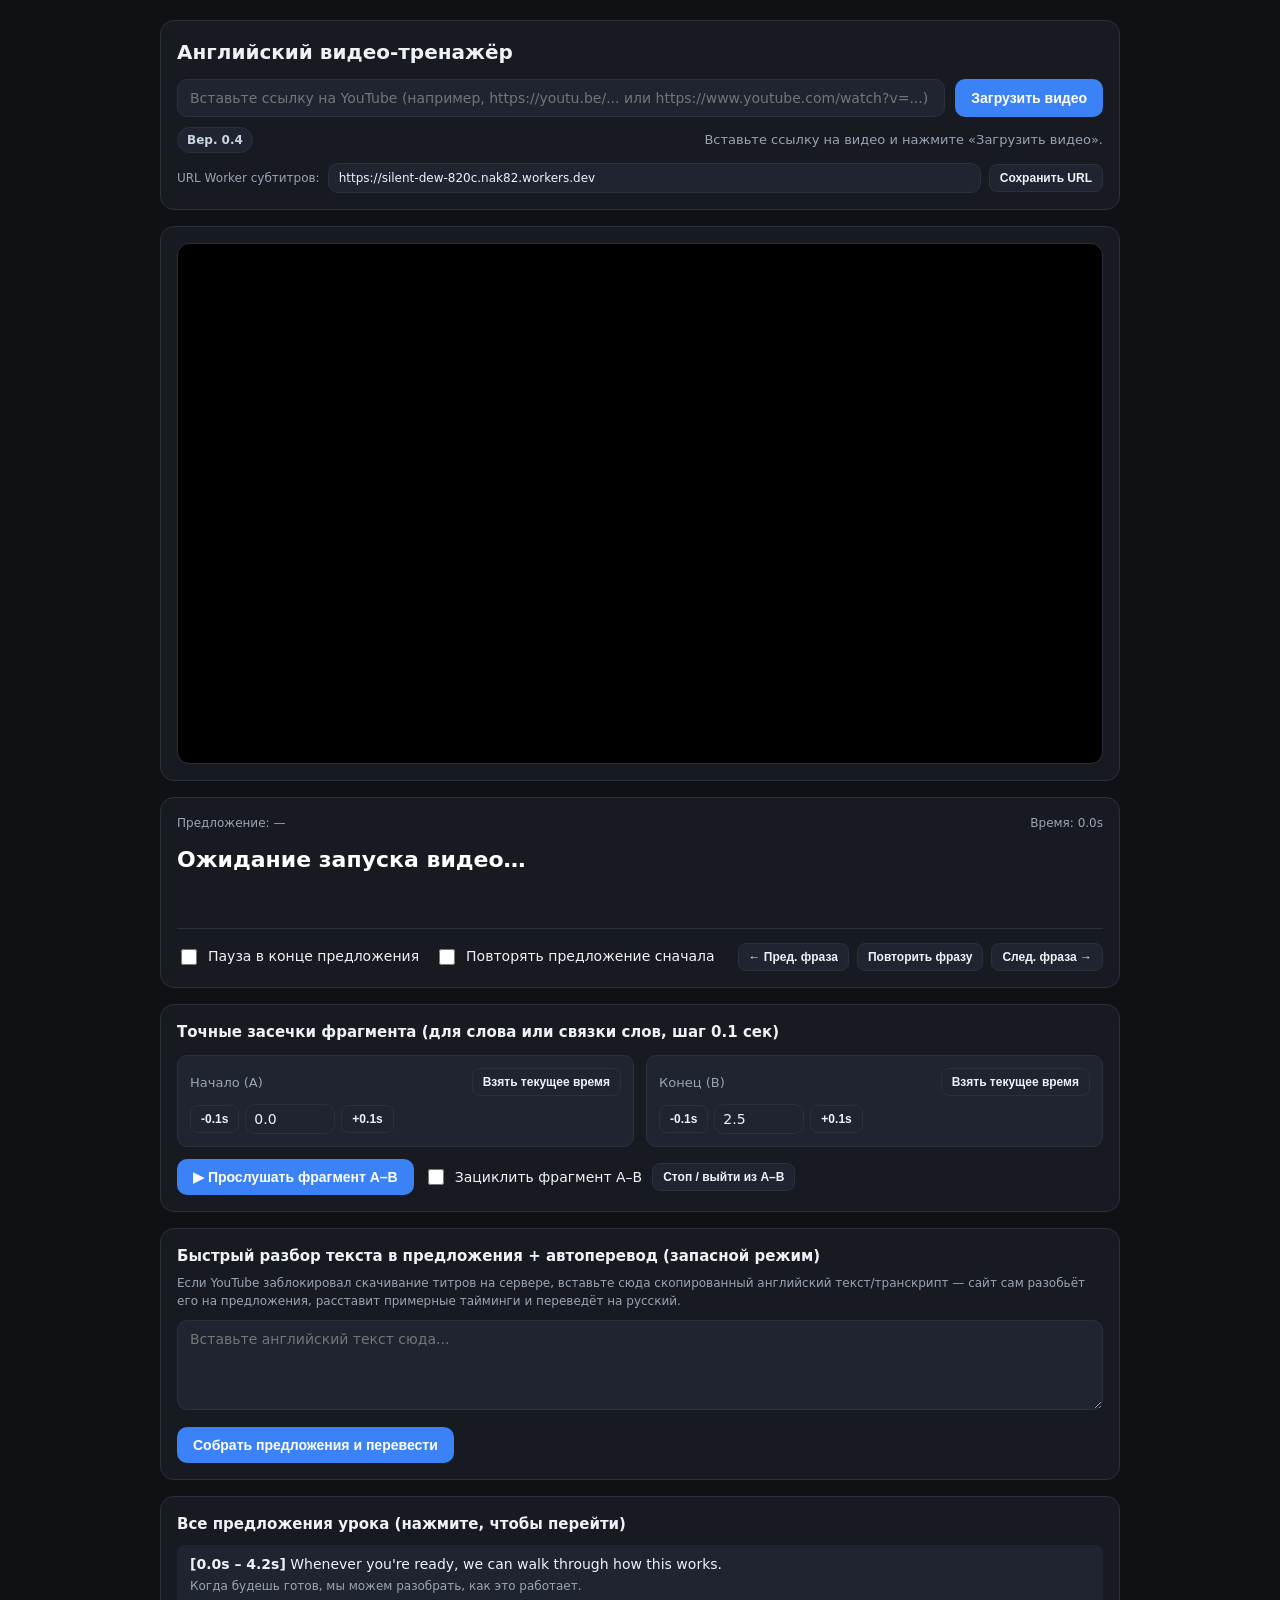
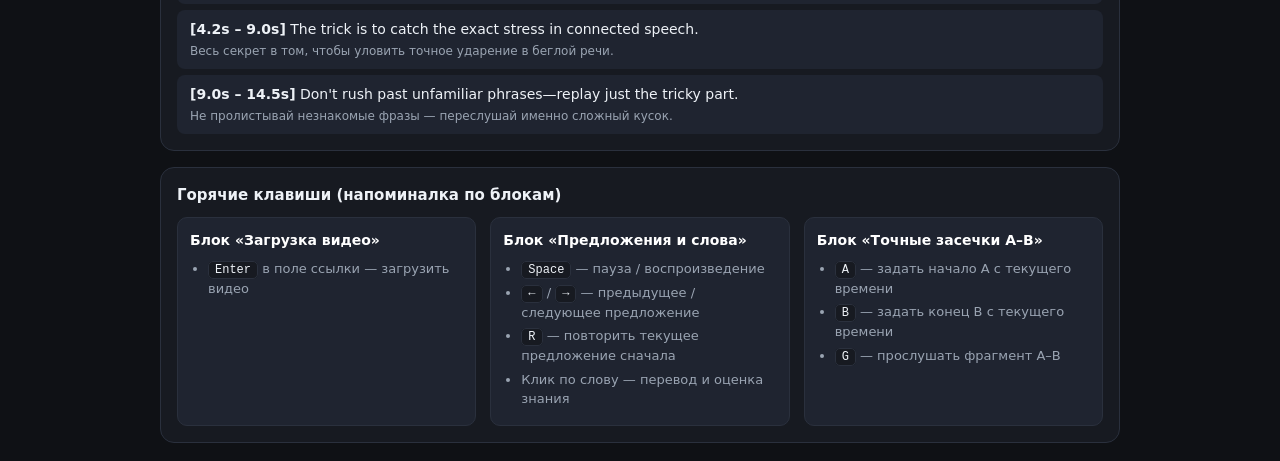
==== commit a5cae24f: "Update 0.html" ====
--- a/0.html
+++ b/0.html
@@ -3,7 +3,7 @@
 <head>
   <meta charset="UTF-8" />
   <meta name="viewport" content="width=device-width, initial-scale=1.0" />
-  <title>Урок английского — YouTube тренажёр (Вер. 0.3)</title>
+  <title>Урок английского — YouTube тренажёр (Вер. 0.4)</title>
   <style>
     :root {
       --bg: #0f1115;
@@ -16,6 +16,9 @@
       --border: #2a303d;
       --success: #22c55e;
       --warn: #f59e0b;
+      --unknown: #ef4444;
+      --learning: #f59e0b;
+      --known: #22c55e;
     }
 
     * {
@@ -58,7 +61,8 @@
     }
 
     input[type="text"],
-    input[type="number"] {
+    input[type="number"],
+    textarea {
       background: var(--panel-2);
       color: var(--text);
       border: 1px solid var(--border);
@@ -66,13 +70,21 @@
       padding: 10px 12px;
       font-size: 14px;
       outline: none;
+      font-family: inherit;
     }
 
     input[type="text"] {
       flex: 1;
     }
 
-    input:focus {
+    textarea {
+      width: 100%;
+      min-height: 90px;
+      resize: vertical;
+    }
+
+    input:focus,
+    textarea:focus {
       border-color: var(--accent);
     }
 
@@ -149,7 +161,7 @@
     .api-config input {
       font-size: 12px;
       padding: 7px 10px;
-      min-width: 280px;
+      min-width: 260px;
     }
 
     .player-box {
@@ -188,8 +200,86 @@
       font-size: 22px;
       font-weight: 600;
       color: #fff;
-      min-height: 34px;
-    }
+      min-height: 38px;
+      line-height: 1.6;
+    }
+
+    .word-btn {
+      display: inline;
+      background: transparent;
+      color: inherit;
+      font-size: inherit;
+      font-weight: inherit;
+      padding: 2px 4px;
+      margin: 0 1px;
+      border-radius: 6px;
+      border-bottom: 2px solid transparent;
+    }
+
+    .word-btn:hover {
+      background: rgba(59, 130, 246, 0.22);
+    }
+
+    .word-btn.lvl-unknown {
+      border-bottom-color: var(--unknown);
+      background: rgba(239, 68, 68, 0.14);
+    }
+
+    .word-btn.lvl-learning {
+      border-bottom-color: var(--learning);
+      background: rgba(245, 158, 11, 0.14);
+    }
+
+    .word-btn.lvl-known {
+      border-bottom-color: var(--known);
+      background: rgba(34, 197, 94, 0.12);
+    }
+
+    .word-card {
+      background: var(--panel-2);
+      border: 1px solid var(--accent);
+      border-radius: 10px;
+      padding: 12px;
+      display: none;
+      flex-direction: column;
+      gap: 8px;
+    }
+
+    .word-card.visible {
+      display: flex;
+    }
+
+    .word-card-top {
+      display: flex;
+      justify-content: space-between;
+      align-items: center;
+      gap: 10px;
+      flex-wrap: wrap;
+    }
+
+    .word-title {
+      font-size: 17px;
+      font-weight: 700;
+      color: #fff;
+    }
+
+    .word-tr {
+      font-size: 15px;
+      color: #cbd5e1;
+    }
+
+    .rate-btns {
+      display: flex;
+      gap: 8px;
+      flex-wrap: wrap;
+    }
+
+    .rate-unknown { background: #dc2626; }
+    .rate-unknown:hover { background: #b91c1c; }
+    .rate-learning { background: #d97706; }
+    .rate-learning:hover { background: #b45309; }
+    .rate-known { background: #16a34a; }
+    .rate-known:hover { background: #15803d; }
 
     .sub-ru {
       font-size: 16px;
@@ -373,7 +463,7 @@
       </div>
 
       <div class="sub-bar">
-        <span class="version-badge" id="versionBadge">Вер. 0.3</span>
+        <span class="version-badge" id="versionBadge">Вер. 0.4</span>
         <span id="statusMsg" class="status">
           Вставьте ссылку на видео и нажмите «Загрузить видео».
         </span>
@@ -384,10 +474,9 @@
         <input
           id="subApiInput"
           type="text"
-          placeholder="https://ваш-воркер.workers.dev"
+          placeholder="https://silent-dew-820c.nak82.workers.dev"
         />
         <button id="saveApiBtn" class="secondary small" type="button">Сохранить URL</button>
-        <button id="testApiBtn" class="secondary small" type="button">Проверить связь</button>
       </div>
     </div>
 
@@ -404,6 +493,21 @@
       </div>
       <div id="subEn" class="sub-en">Ожидание запуска видео…</div>
       <div id="subRu" class="sub-ru"></div>
+
+      <div id="wordCard" class="word-card">
+        <div class="word-card-top">
+          <div>
+            <span id="wordCardEn" class="word-title"></span>
+            <span id="wordCardRu" class="word-tr"></span>
+          </div>
+          <button id="closeWordCard" class="secondary small" type="button">Закрыть</button>
+        </div>
+        <div class="rate-btns">
+          <button id="rateUnknown" class="small rate-unknown" type="button">Не знаю</button>
+          <button id="rateLearning" class="small rate-learning" type="button">Учу</button>
+          <button id="rateKnown" class="small rate-known" type="button">Знаю</button>
+        </div>
+      </div>
 
       <hr style="border: 0; border-top: 1px solid var(--border); width: 100%; margin: 4px 0;" />
 
@@ -465,6 +569,19 @@
       </div>
     </div>
 
+    <!-- Запасной быстрый авто-генератор предложений из скопированного текста (если Worker не смог скачать титры) -->
+    <div class="card">
+      <div class="ab-title" style="margin-bottom: 6px;">Быстрый разбор текста в предложения + автоперевод (запасной режим)</div>
+      <div style="font-size: 12px; color: var(--muted); margin-bottom: 10px;">
+        Если YouTube заблокировал скачивание титров на сервере, вставьте сюда скопированный английский текст/транскрипт — сайт сам разобьёт его на предложения, расставит примерные тайминги и переведёт на русский.
+      </div>
+      <textarea id="rawTextInput" placeholder="Вставьте английский текст сюда..."></textarea>
+      <div style="margin-top: 10px; display: flex; gap: 10px; align-items: center; flex-wrap: wrap;">
+        <button id="buildFromTextBtn" type="button">Собрать предложения и перевести</button>
+        <span id="textBuildStatus" style="font-size: 12px; color: var(--muted);"></span>
+      </div>
+    </div>
+
     <div class="card">
       <div class="ab-title" style="margin-bottom: 10px;">Все предложения урока (нажмите, чтобы перейти)</div>
       <div id="transcriptList" class="transcript-list"></div>
@@ -480,11 +597,12 @@
           </ul>
         </div>
         <div class="hk-block">
-          <h3>Блок «Предложения и субтитры»</h3>
+          <h3>Блок «Предложения и слова»</h3>
           <ul>
             <li><kbd>Space</kbd> — пауза / воспроизведение</li>
             <li><kbd>←</kbd> / <kbd>→</kbd> — предыдущее / следующее предложение</li>
             <li><kbd>R</kbd> — повторить текущее предложение сначала</li>
+            <li>Клик по слову — перевод и оценка знания</li>
           </ul>
         </div>
         <div class="hk-block">
@@ -500,8 +618,9 @@
   </div>
 
   <script>
-    const VERSION = "Вер. 0.3";
+    const VERSION = "Вер. 0.4";
     const API_STORAGE_KEY = "yt_lesson_sub_api_url";
+    const WORDS_STORAGE_KEY = "yt_lesson_words_knowledge_v1";
 
     const DEMO_SENTENCES = [
       {
@@ -532,57 +651,122 @@
     let apiReady = false;
     let pendingVideoId = null;
     let pollTimer = null;
+    let selectedWordClean = null;
+
+    let wordKnowledge = {};
+    try {
+      wordKnowledge = JSON.parse(localStorage.getItem(WORDS_STORAGE_KEY) || "{}");
+    } catch (_) {
+      wordKnowledge = {};
+    }
+
+    function saveWordKnowledge() {
+      localStorage.setItem(WORDS_STORAGE_KEY, JSON.stringify(wordKnowledge));
+    }
 
     const urlInput = document.getElementById("urlInput");
     const startBtn = document.getElementById("startBtn");
     const statusMsg = document.getElementById("statusMsg");
     const subApiInput = document.getElementById("subApiInput");
     const saveApiBtn = document.getElementById("saveApiBtn");
-    const testApiBtn = document.getElementById("testApiBtn");
     const subEn = document.getElementById("subEn");
     const subRu = document.getElementById("subRu");
     const sentenceCounter = document.getElementById("sentenceCounter");
     const timeReadout = document.getElementById("timeReadout");
     const transcriptList = document.getElementById("transcriptList");
 
+    const wordCard = document.getElementById("wordCard");
+    const wordCardEn = document.getElementById("wordCardEn");
+    const wordCardRu = document.getElementById("wordCardRu");
+
     const pauseAtEndEl = document.getElementById("pauseAtEnd");
     const repeatSentenceEl = document.getElementById("repeatSentence");
     const loopSegEl = document.getElementById("loopSeg");
     const segStartInput = document.getElementById("segStart");
     const segEndInput = document.getElementById("segEnd");
 
-    subApiInput.value = localStorage.getItem(API_STORAGE_KEY) || "";
+    subApiInput.value = localStorage.getItem(API_STORAGE_KEY) || "https://silent-dew-820c.nak82.workers.dev";
 
     saveApiBtn.addEventListener("click", () => {
       const cleanUrl = subApiInput.value.trim().replace(/\/+$/, "");
       subApiInput.value = cleanUrl;
       localStorage.setItem(API_STORAGE_KEY, cleanUrl);
       statusMsg.className = "status ok";
-      statusMsg.textContent = cleanUrl ? `URL Worker сохранён: ${cleanUrl}` : "URL Worker очищен (будет использоваться демо-режим).";
+      statusMsg.textContent = cleanUrl ? `URL Worker сохранён: ${cleanUrl}` : "URL Worker очищен.";
     });
 
-    testApiBtn.addEventListener("click", async () => {
-      const base = (subApiInput.value || "").trim().replace(/\/+$/, "");
-      if (!base) {
-        statusMsg.className = "status warn";
-        statusMsg.textContent = "Сначала вставьте URL вашего Cloudflare Worker.";
-        return;
-      }
-      statusMsg.className = "status";
-      statusMsg.textContent = "Проверяю связь с Worker…";
+    function normalizeWordKey(rawToken) {
+      return (rawToken || "").toLowerCase().replace(/^[^a-zA-Zа-яА-Я'-]+|[^a-zA-Zа-яА-Я'-]+$/g, "");
+    }
+
+    async function translateText(text, sl = "en", tl = "ru") {
+      if (!text || !text.trim()) return "";
       try {
-        const res = await fetch(`${base}?v=dQw4w9WgXcQ`);
+        const u = new URL("https://translate.googleapis.com/translate_a/single");
+        u.searchParams.set("client", "gtx");
+        u.searchParams.set("sl", sl);
+        u.searchParams.set("tl", tl);
+        u.searchParams.set("dt", "t");
+        u.searchParams.set("q", text.trim());
+        const res = await fetch(u.toString());
+        if (!res.ok) return "";
         const data = await res.json();
-        if (!res.ok || data.error) {
-          throw new Error(data.error || `HTTP ${res.status}`);
+        if (!Array.isArray(data) || !Array.isArray(data[0])) return "";
+        return data[0].map((chunk) => (Array.isArray(chunk) ? chunk[0] : "")).join("").trim();
+      } catch (_) {
+        return "";
+      }
+    }
+
+    function renderInteractiveSentence(enText) {
+      subEn.innerHTML = "";
+      const tokens = (enText || "").split(/(\s+)/);
+      tokens.forEach((tok) => {
+        if (/^\s+$/.test(tok)) {
+          subEn.appendChild(document.createTextNode(tok));
+          return;
         }
-        statusMsg.className = "status ok";
-        statusMsg.textContent = `Связь с Worker есть! Получено предложений: ${(data.sentences || []).length}.`;
-      } catch (err) {
-        statusMsg.className = "status warn";
-        statusMsg.textContent = `Ошибка связи с Worker: ${err.message}`;
-      }
+        const key = normalizeWordKey(tok);
+        const btn = document.createElement("button");
+        btn.type = "button";
+        btn.textContent = tok;
+        btn.className = "word-btn";
+        if (key && wordKnowledge[key]) {
+          btn.classList.add(`lvl-${wordKnowledge[key]}`);
+        }
+        if (key) {
+          btn.addEventListener("click", async () => {
+            if (ytPlayer && typeof ytPlayer.pauseVideo === "function") {
+              ytPlayer.pauseVideo();
+            }
+            selectedWordClean = key;
+            wordCardEn.textContent = tok;
+            wordCardRu.textContent = " — перевод…";
+            wordCard.classList.add("visible");
+            const tr = await translateText(key, "en", "ru");
+            wordCardRu.textContent = tr ? ` — ${tr}` : " — перевод не найден";
+          });
+        }
+        subEn.appendChild(btn);
+      });
+    }
+
+    function setWordLevel(level) {
+      if (!selectedWordClean) return;
+      wordKnowledge[selectedWordClean] = level;
+      saveWordKnowledge();
+      if (activeSentenceIndex >= 0 && sentences[activeSentenceIndex]) {
+        renderInteractiveSentence(sentences[activeSentenceIndex].en);
+      }
+    }
+
+    document.getElementById("closeWordCard").addEventListener("click", () => {
+      wordCard.classList.remove("visible");
+      selectedWordClean = null;
     });
+    document.getElementById("rateUnknown").addEventListener("click", () => setWordLevel("unknown"));
+    document.getElementById("rateLearning").addEventListener("click", () => setWordLevel("learning"));
+    document.getElementById("rateKnown").addEventListener("click", () => setWordLevel("known"));
 
     function extractYouTubeId(raw) {
       const s = (raw || "").trim();
@@ -612,7 +796,7 @@
     async function fetchLessonSentences(videoId) {
       const base = (subApiInput.value || "").trim().replace(/\/+$/, "");
       if (!base) {
-        return { sentences: [...DEMO_SENTENCES], source: "демо-набор (URL Worker не указан)" };
+        return { sentences: [...DEMO_SENTENCES], source: "демо-набор" };
       }
       const res = await fetch(`${base}?v=${encodeURIComponent(videoId)}`);
       const data = await res.json();
@@ -620,7 +804,7 @@
         throw new Error(data.error || `HTTP ${res.status}`);
       }
       if (!Array.isArray(data.sentences) || data.sentences.length === 0) {
-        throw new Error("Worker вернул пустой список предложений");
+        throw new Error("Пустой список предложений");
       }
       return { sentences: data.sentences, source: `Worker (${data.lang || "en"})` };
     }
@@ -643,13 +827,19 @@
       });
     }
 
+    function showSentenceOnScreen(idx) {
+      const item = sentences[idx];
+      if (!item) return;
+      renderInteractiveSentence(item.en);
+      subRu.textContent = item.ru || "";
+      sentenceCounter.textContent = `Предложение: ${idx + 1} / ${sentences.length}`;
+    }
+
     function selectSentence(idx, shouldSeekAndPlay = false) {
       if (idx < 0 || idx >= sentences.length) return;
       activeSentenceIndex = idx;
       const item = sentences[idx];
-      subEn.textContent = item.en;
-      subRu.textContent = item.ru || "";
-      sentenceCounter.textContent = `Предложение: ${idx + 1} / ${sentences.length}`;
+      showSentenceOnScreen(idx);
 
       segStartInput.value = item.start.toFixed(1);
       segEndInput.value = Math.min(item.end, item.start + 1.5).toFixed(1);
@@ -680,7 +870,7 @@
       } catch (err) {
         sentences = [...DEMO_SENTENCES];
         statusMsg.className = "status warn";
-        statusMsg.textContent = `Не удалось получить субтитры (${err.message}). Показан демо-набор.`;
+        statusMsg.textContent = `Авто-субтитры с сервера не получены (${err.message}). Можно вставить текст ниже или пользоваться демо.`;
       }
 
       renderTranscriptList();
@@ -714,6 +904,52 @@
       startPolling();
     }
 
+    // Сборка предложений из сырого скопированного текста и перевод на русский
+    document.getElementById("buildFromTextBtn").addEventListener("click", async () => {
+      const rawTextInput = document.getElementById("rawTextInput");
+      const textBuildStatus = document.getElementById("textBuildStatus");
+      const cleaned = (rawTextInput.value || "").replace(/\s+/g, " ").trim();
+      if (!cleaned) {
+        textBuildStatus.textContent = "Вставьте текст перед сборкой.";
+        return;
+      }
+
+      const parts = cleaned.match(/[^.!?]+[.!?]+|[^.!?]+$/g) || [cleaned];
+      let cursor = 0;
+      const built = [];
+
+      for (const p of parts) {
+        const sText = p.trim();
+        if (!sText) continue;
+        const wordsCount = sText.split(/\s+/).length;
+        const dur = Math.max(2.0, Number((wordsCount * 0.42).toFixed(1)));
+        built.push({
+          start: Number(cursor.toFixed(1)),
+          end: Number((cursor + dur).toFixed(1)),
+          en: sText,
+          ru: ""
+        });
+        cursor += dur;
+      }
+
+      sentences = built;
+      activeSentenceIndex = -1;
+      handledEndForIndex = -1;
+      renderTranscriptList();
+      textBuildStatus.textContent = `Собрано предложений: ${sentences.length}. Перевожу на русский…`;
+
+      for (let i = 0; i < sentences.length; i++) {
+        sentences[i].ru = await translateText(sentences[i].en, "en", "ru");
+        if (i % 4 === 0 || i === sentences.length - 1) {
+          textBuildStatus.textContent = `Переведено ${i + 1} из ${sentences.length} предложений…`;
+          renderTranscriptList();
+        }
+      }
+
+      textBuildStatus.textContent = `Готово! Предложений: ${sentences.length}.`;
+      selectSentence(0, false);
+    });
+
     function startPolling() {
       if (pollTimer) clearInterval(pollTimer);
       pollTimer = setInterval(() => {
@@ -740,10 +976,7 @@
         if (foundIdx !== -1 && foundIdx !== activeSentenceIndex) {
           activeSentenceIndex = foundIdx;
           handledEndForIndex = -1;
-          const s = sentences[foundIdx];
-          subEn.textContent = s.en;
-          subRu.textContent = s.ru || "";
-          sentenceCounter.textContent = `Предложение: ${foundIdx + 1} / ${sentences.length}`;
+          showSentenceOnScreen(foundIdx);
           renderTranscriptList();
         }
 
